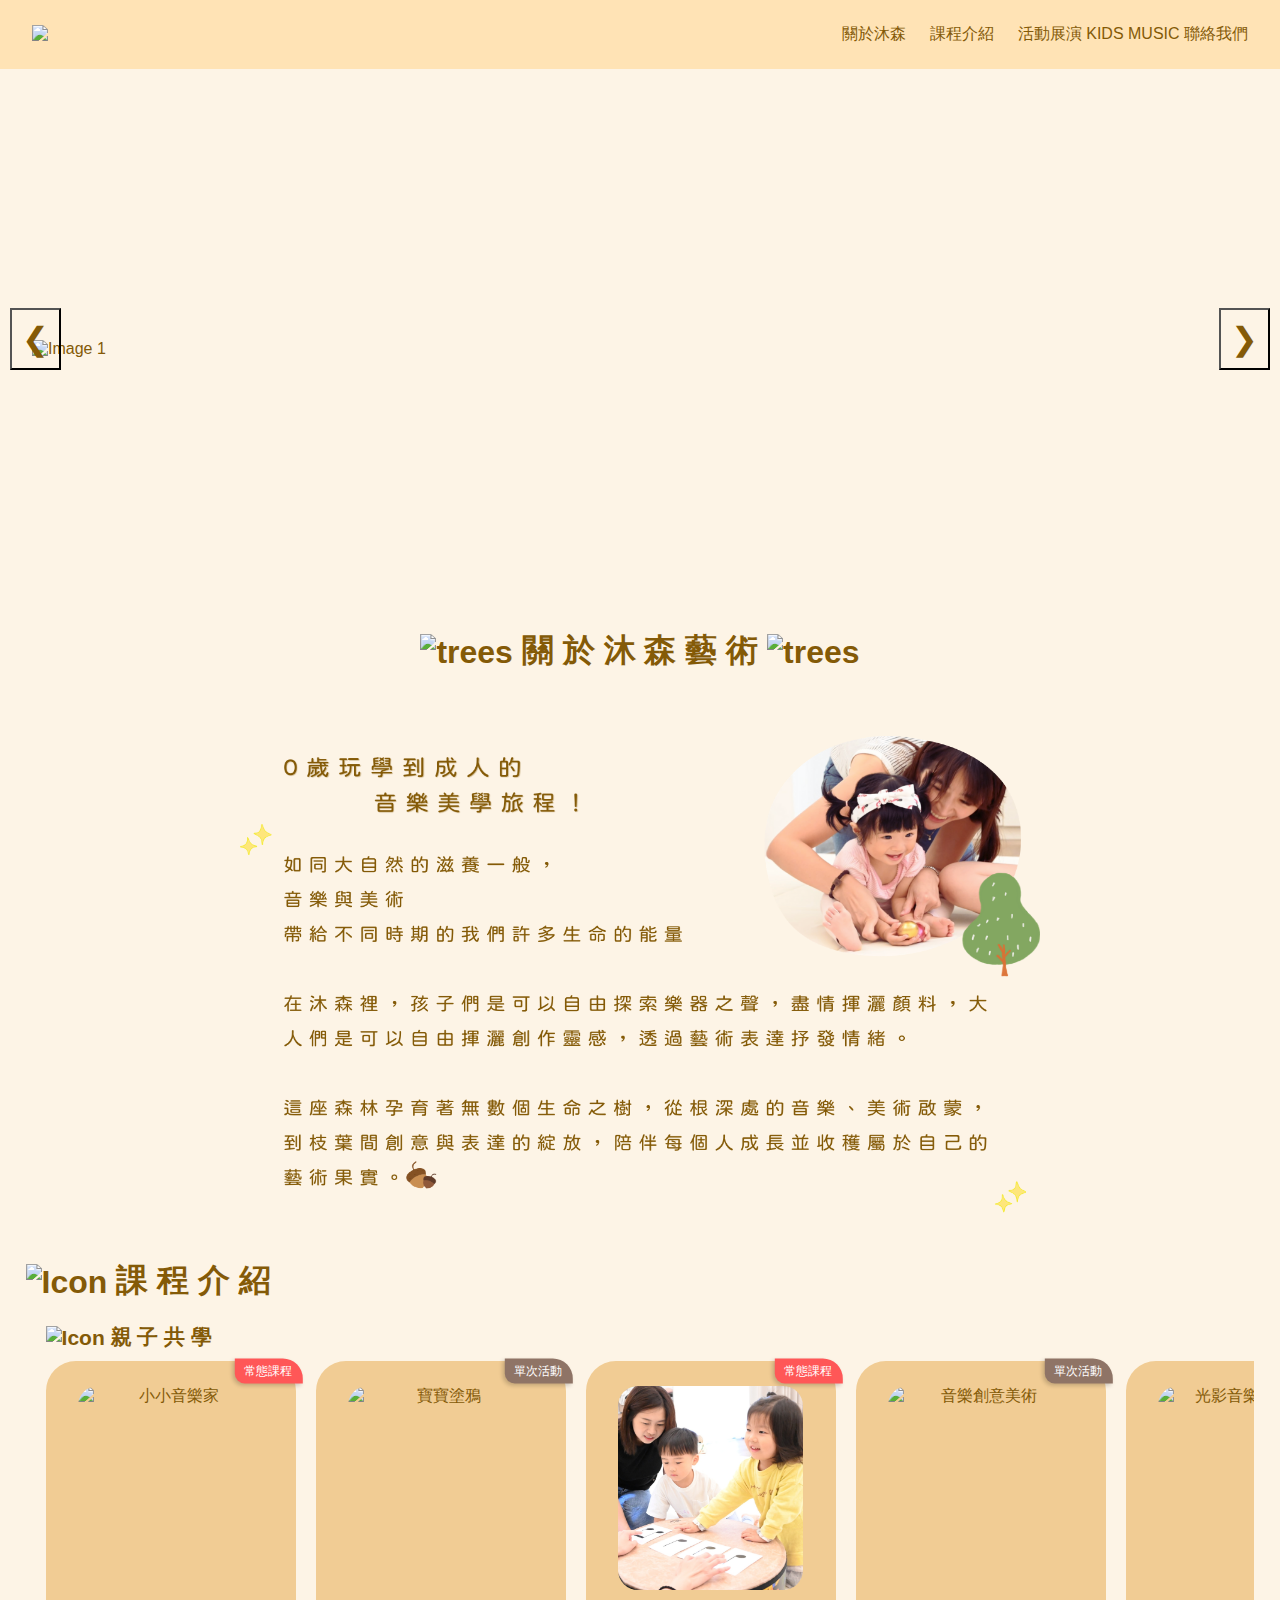
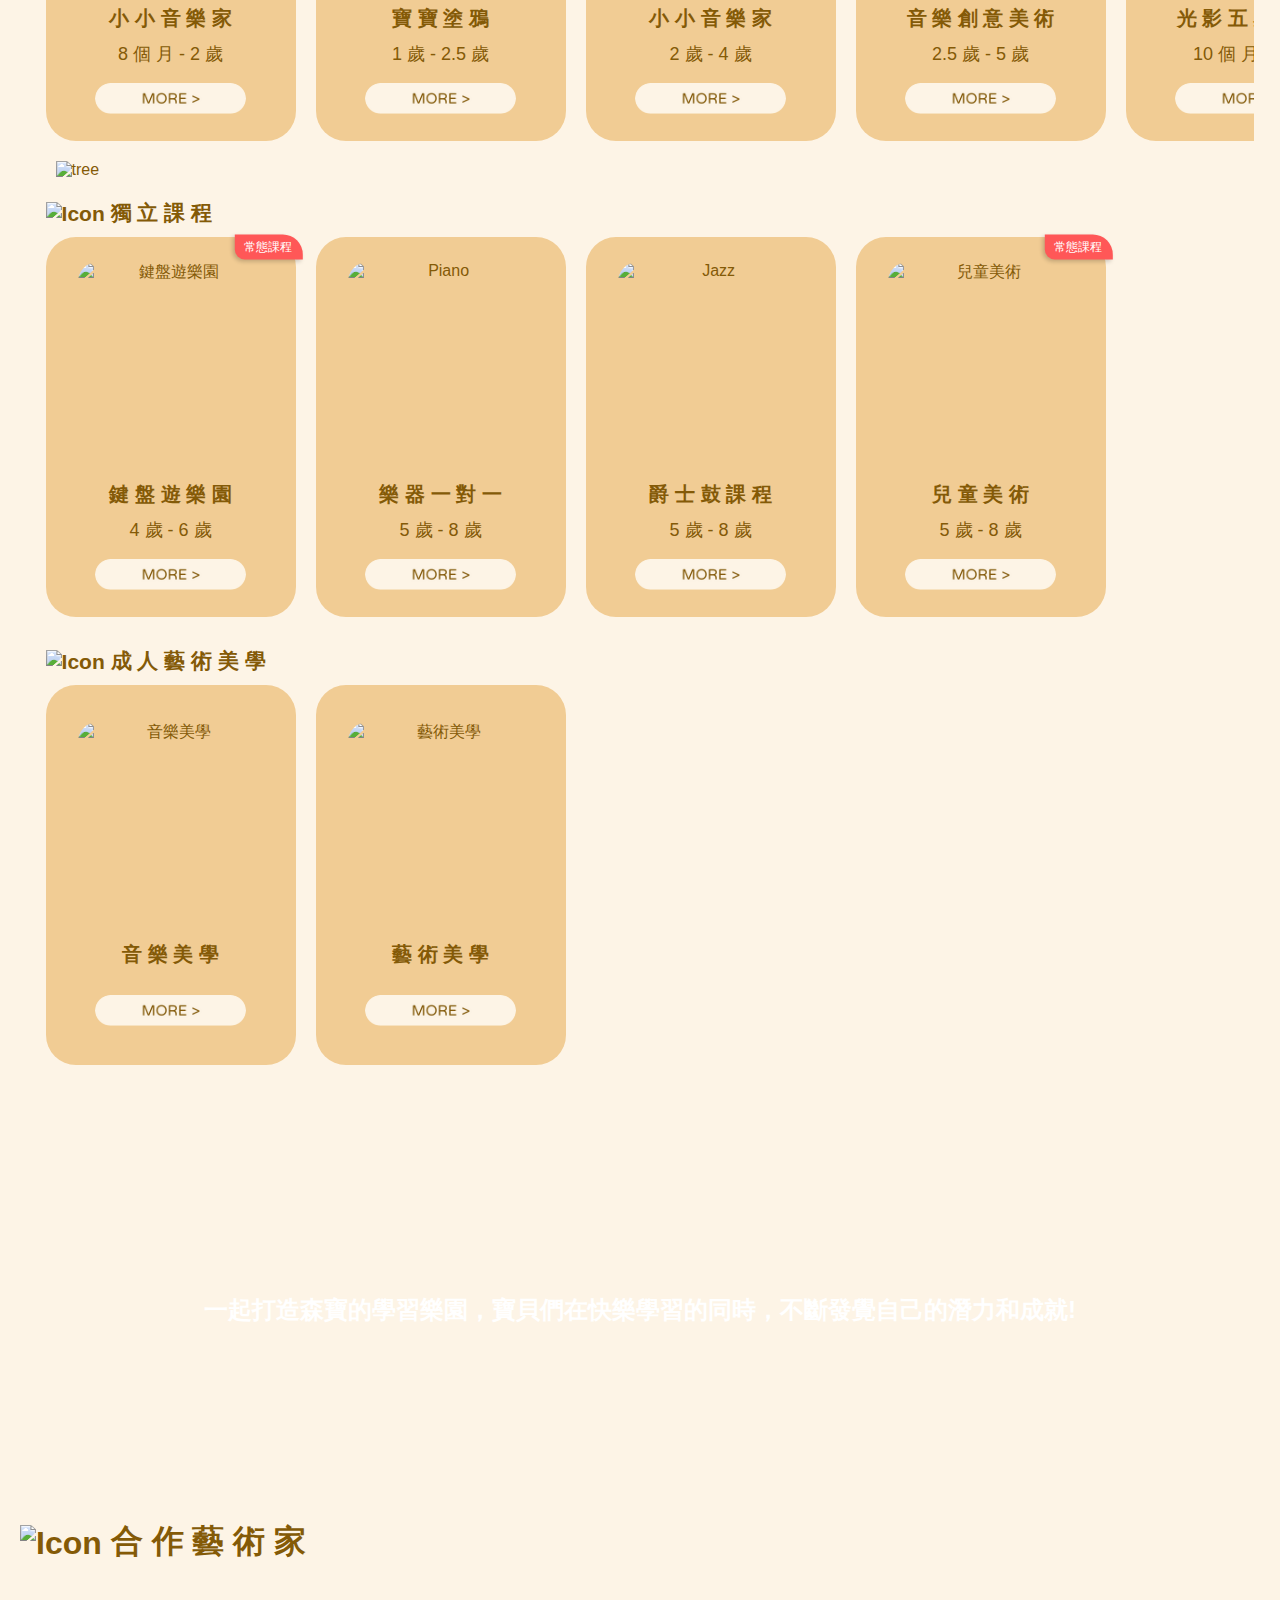
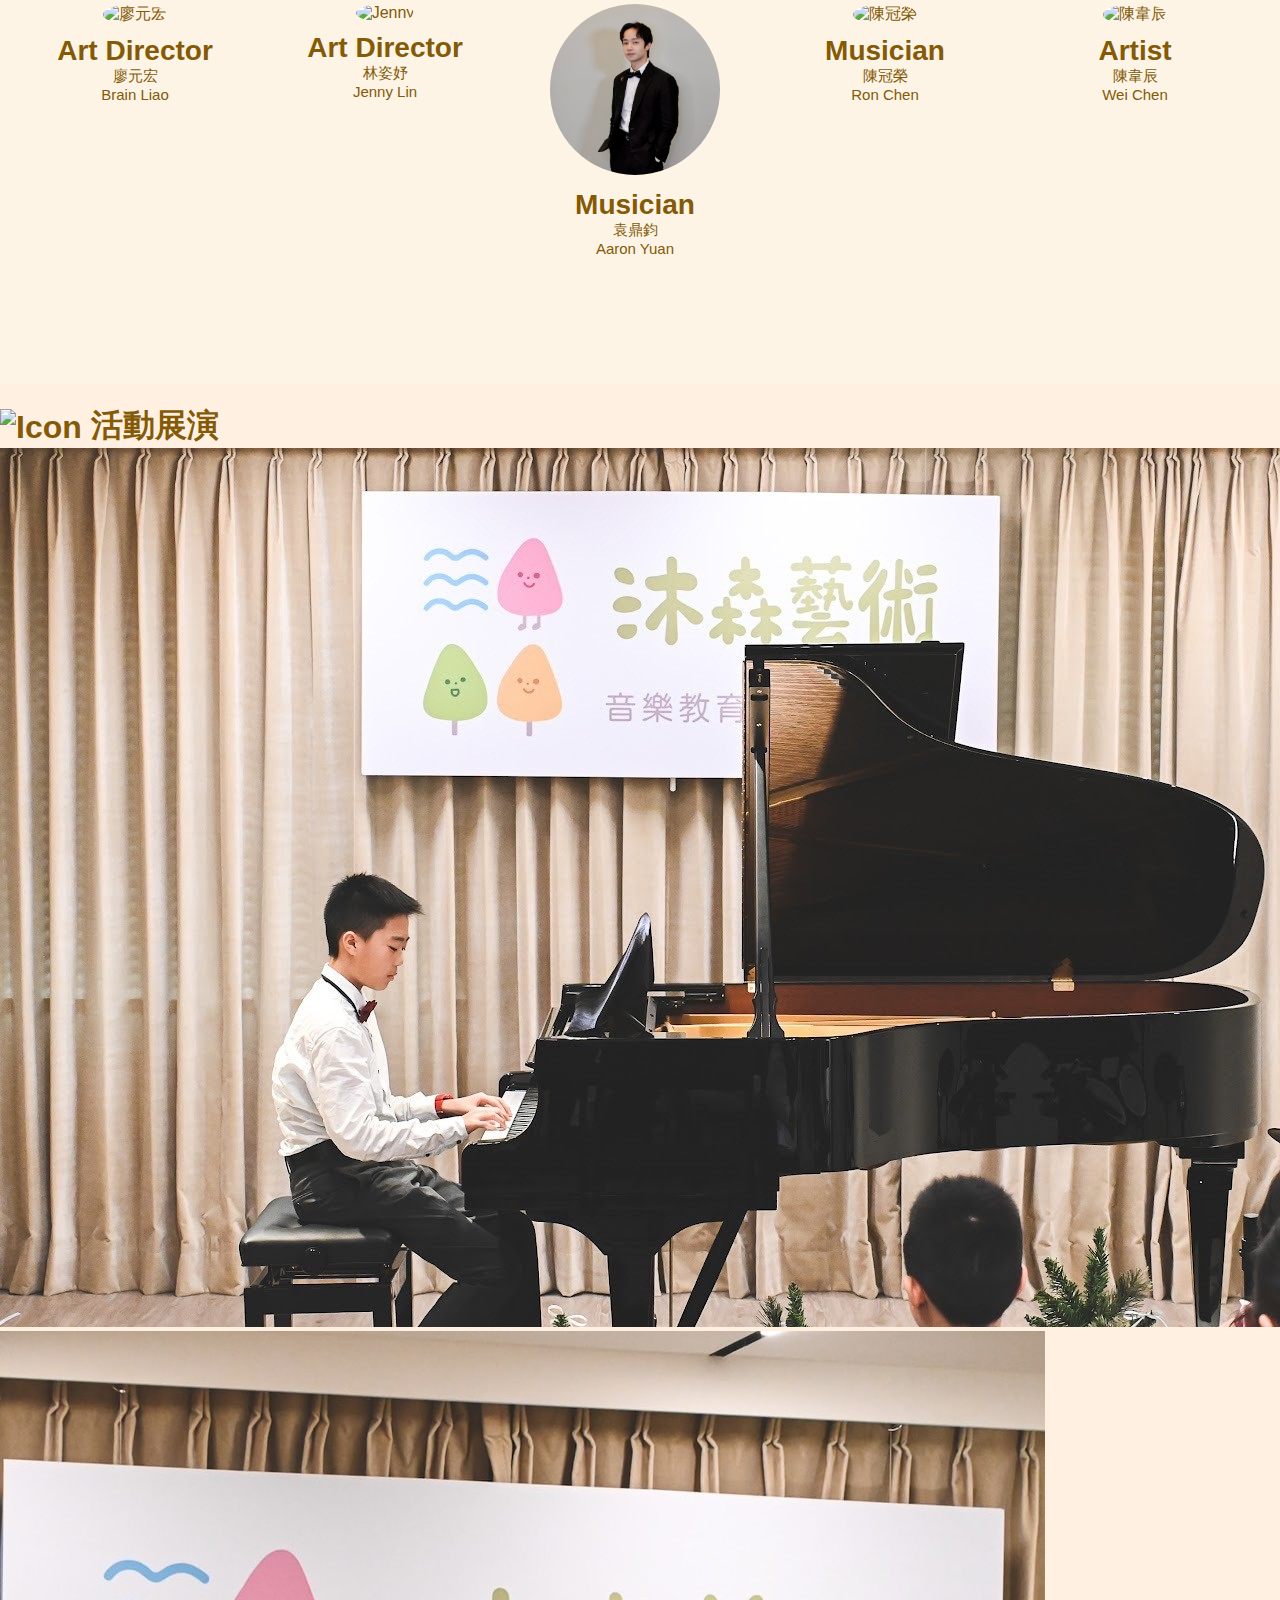
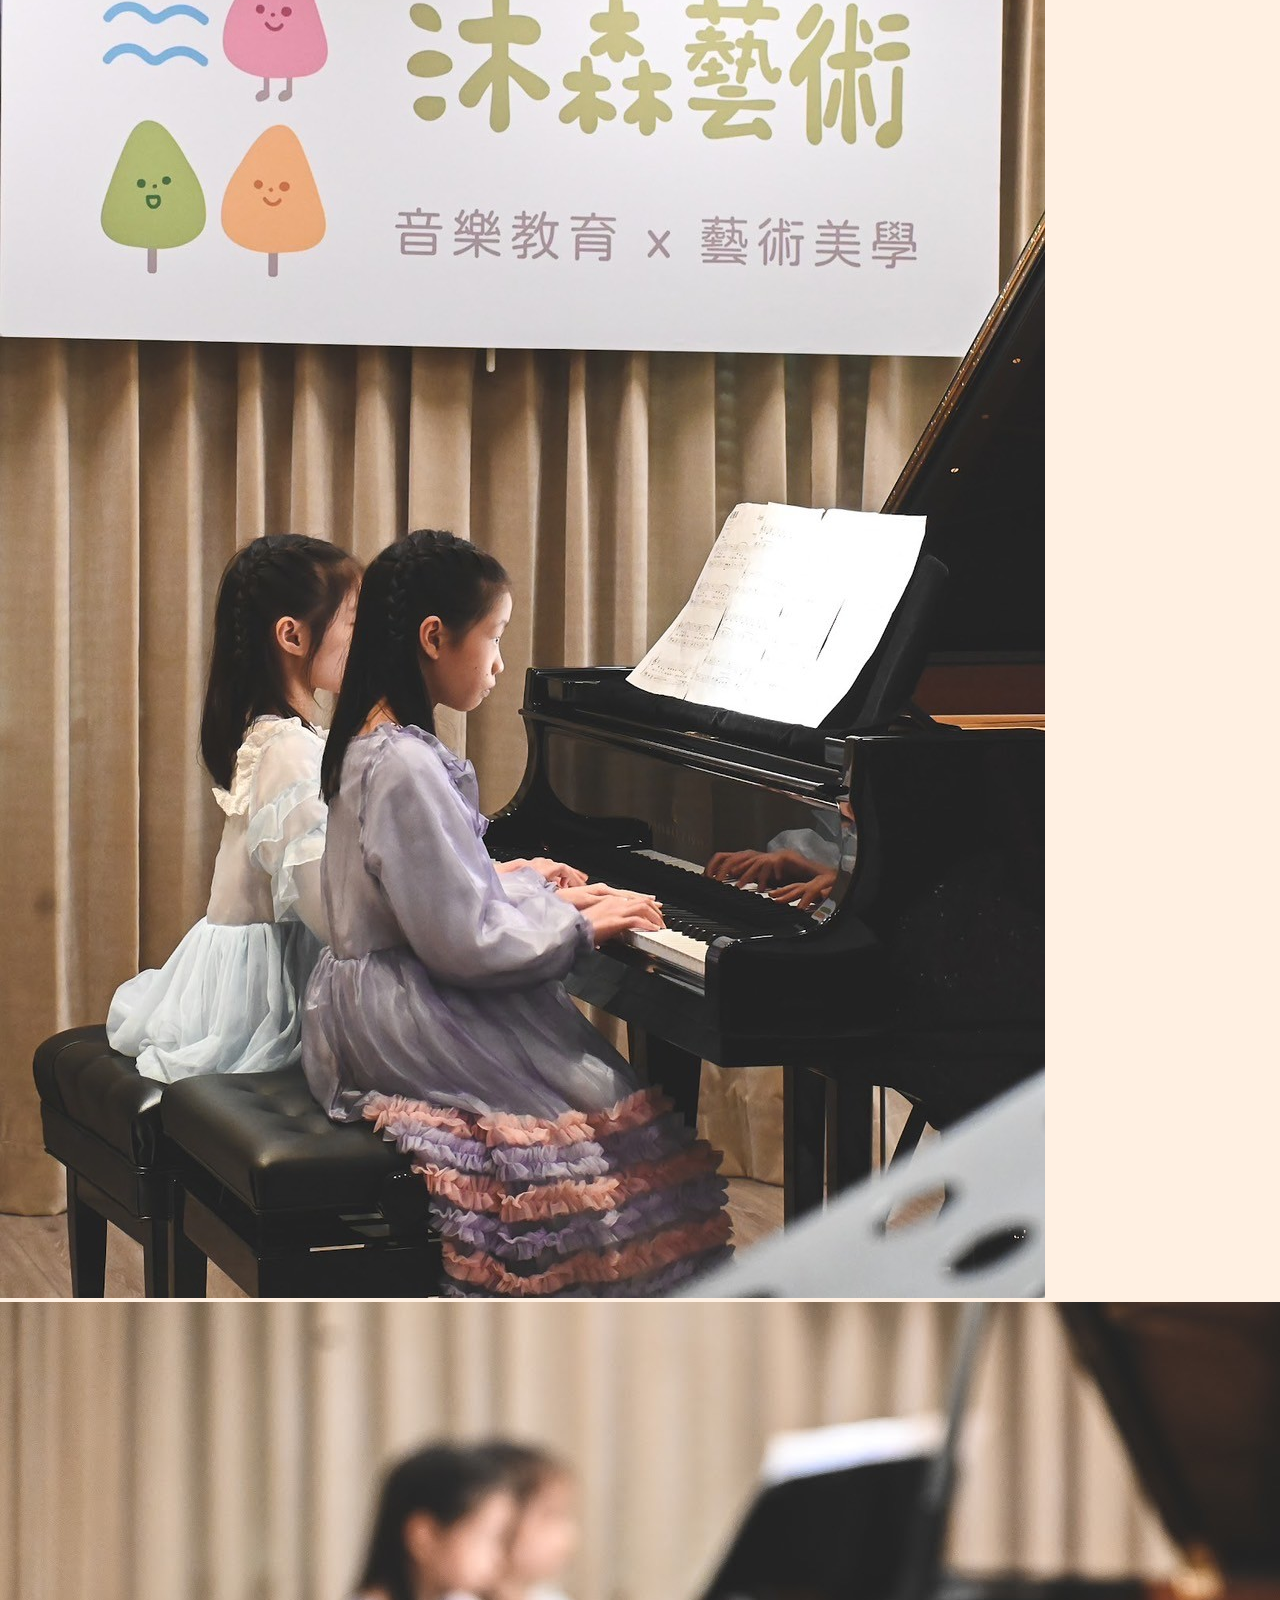
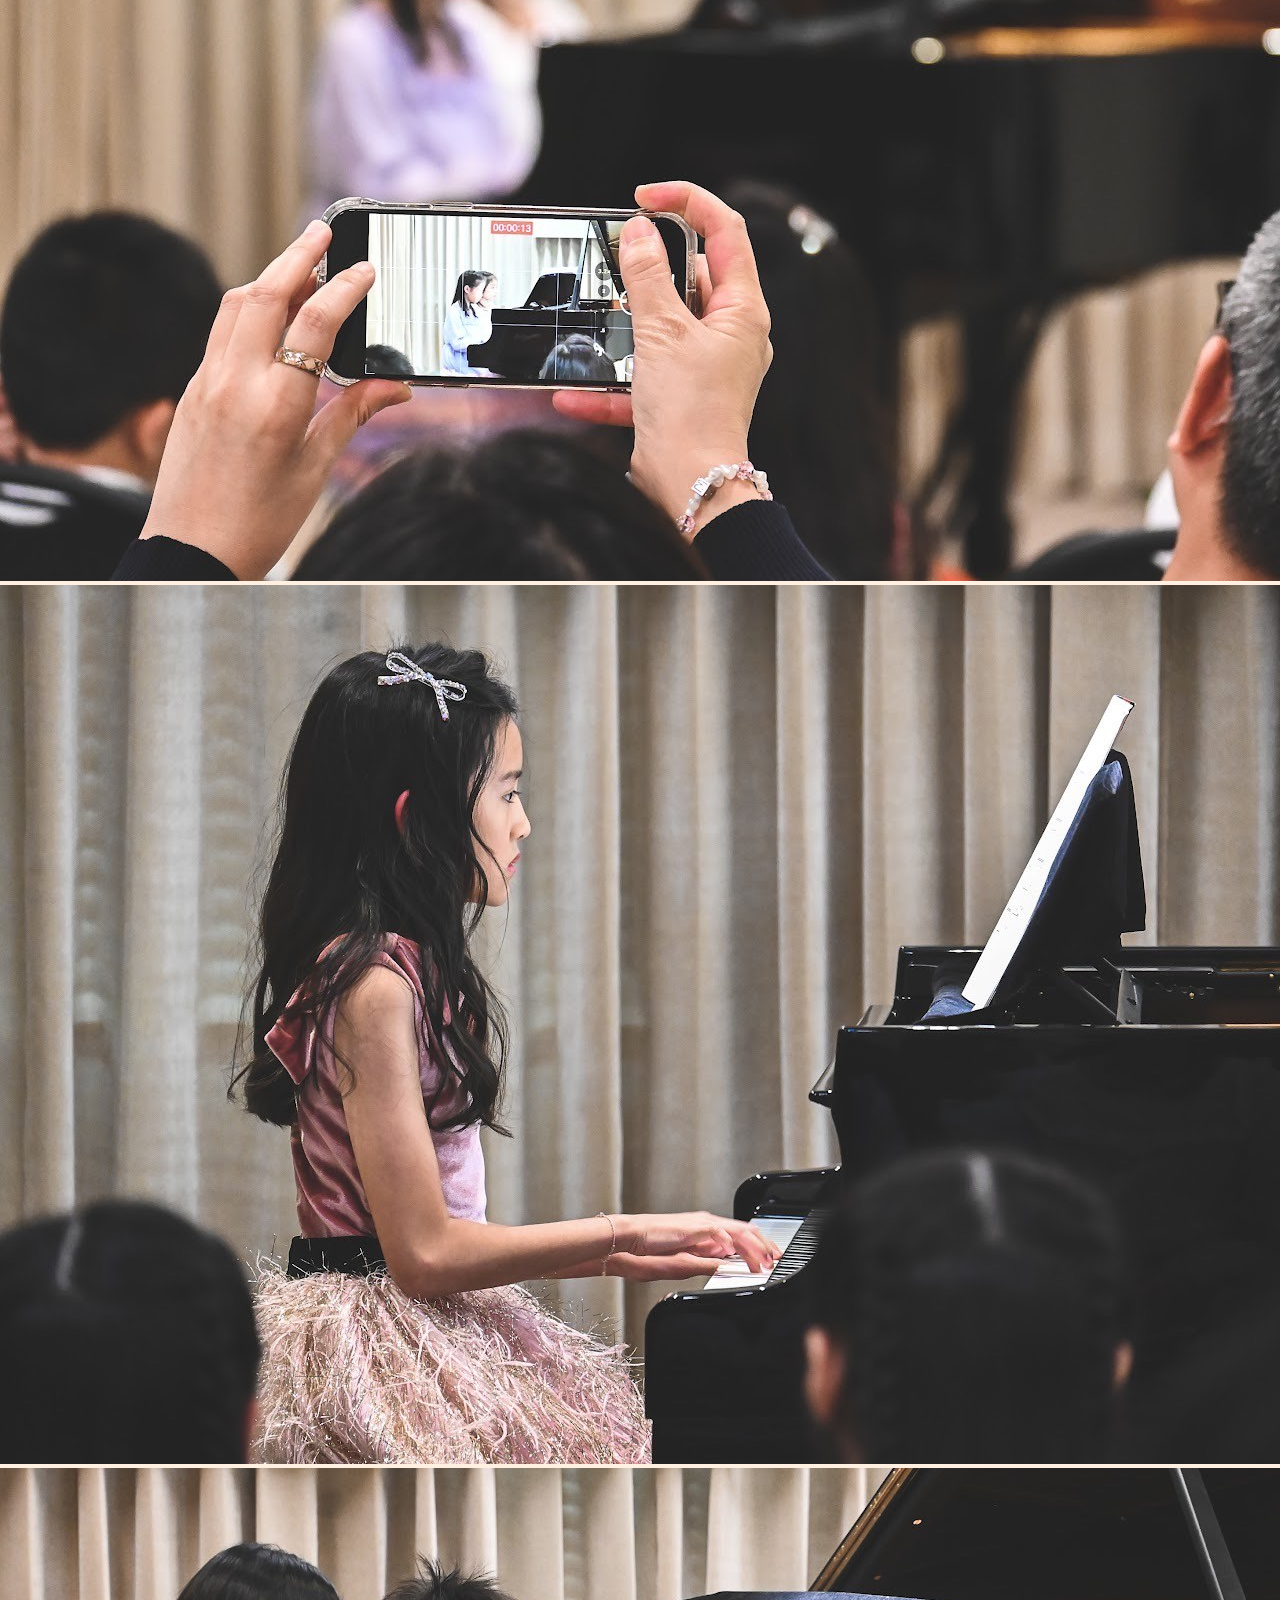
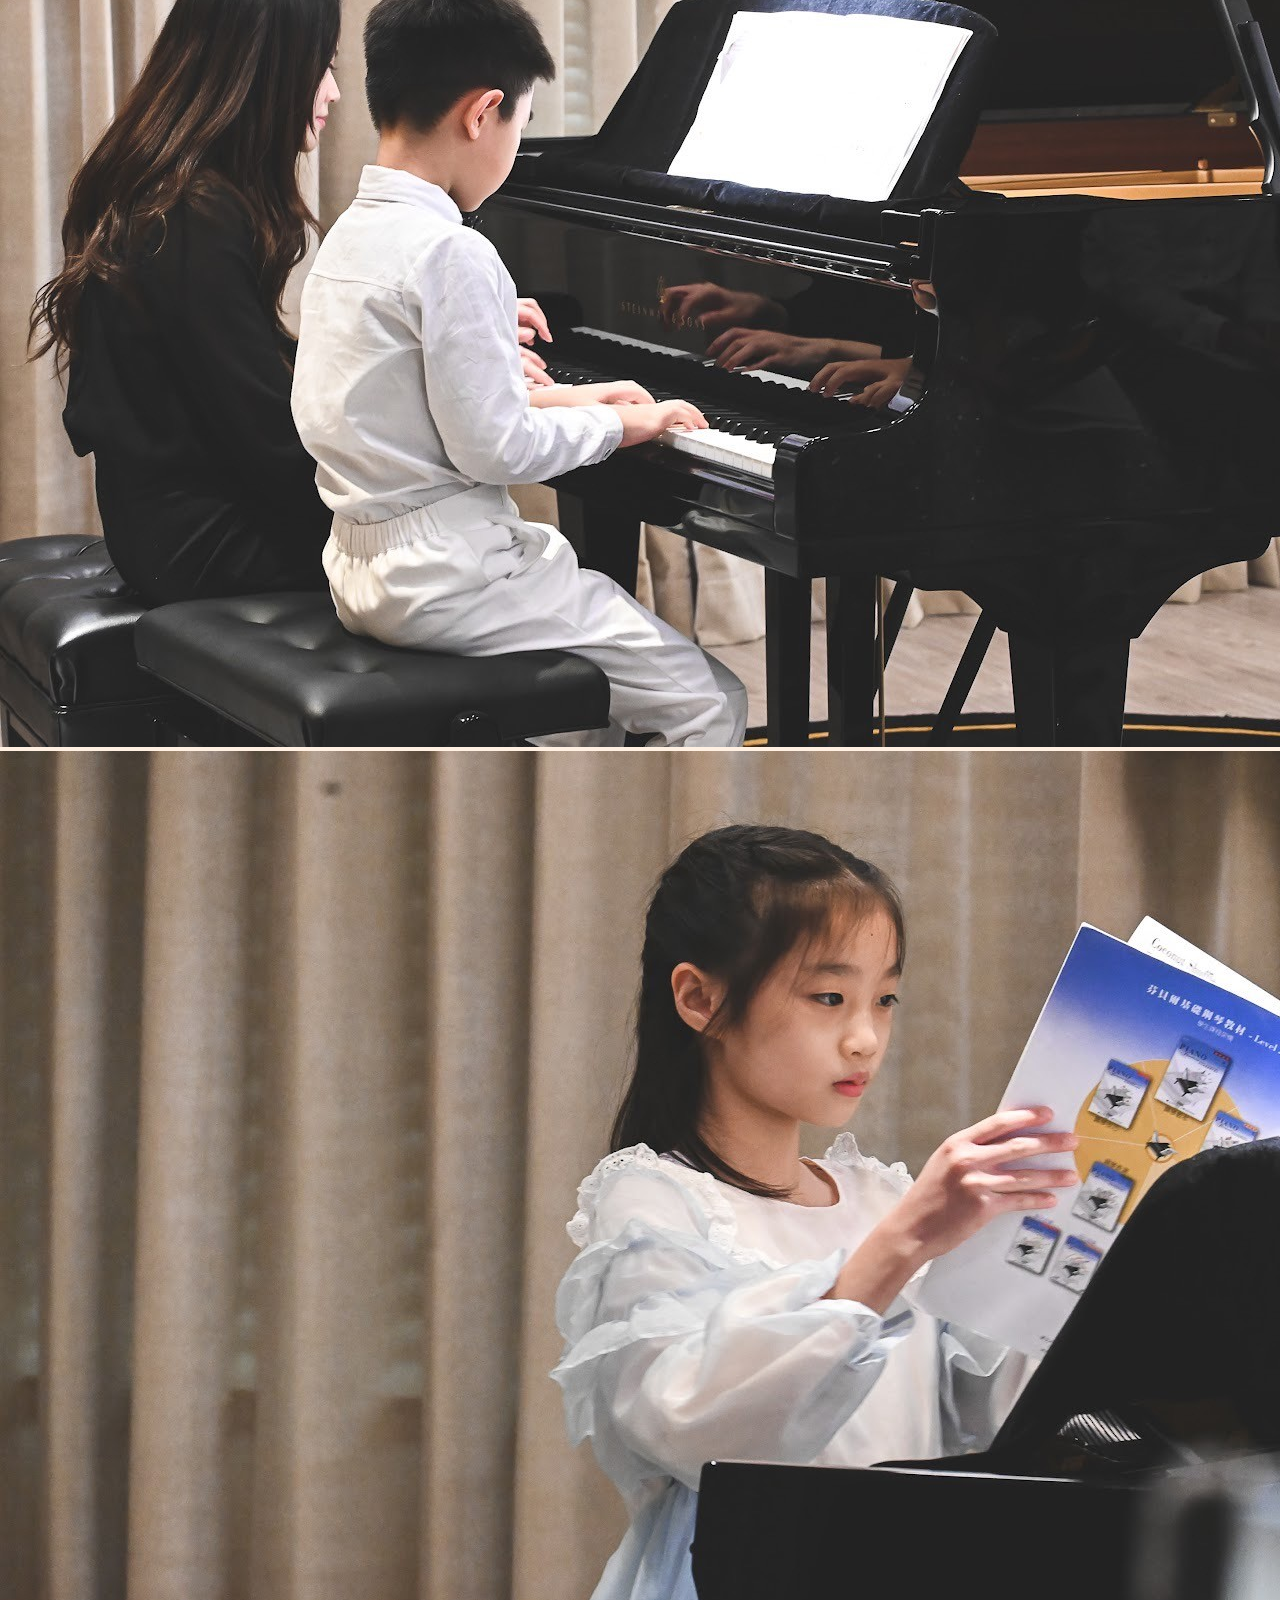
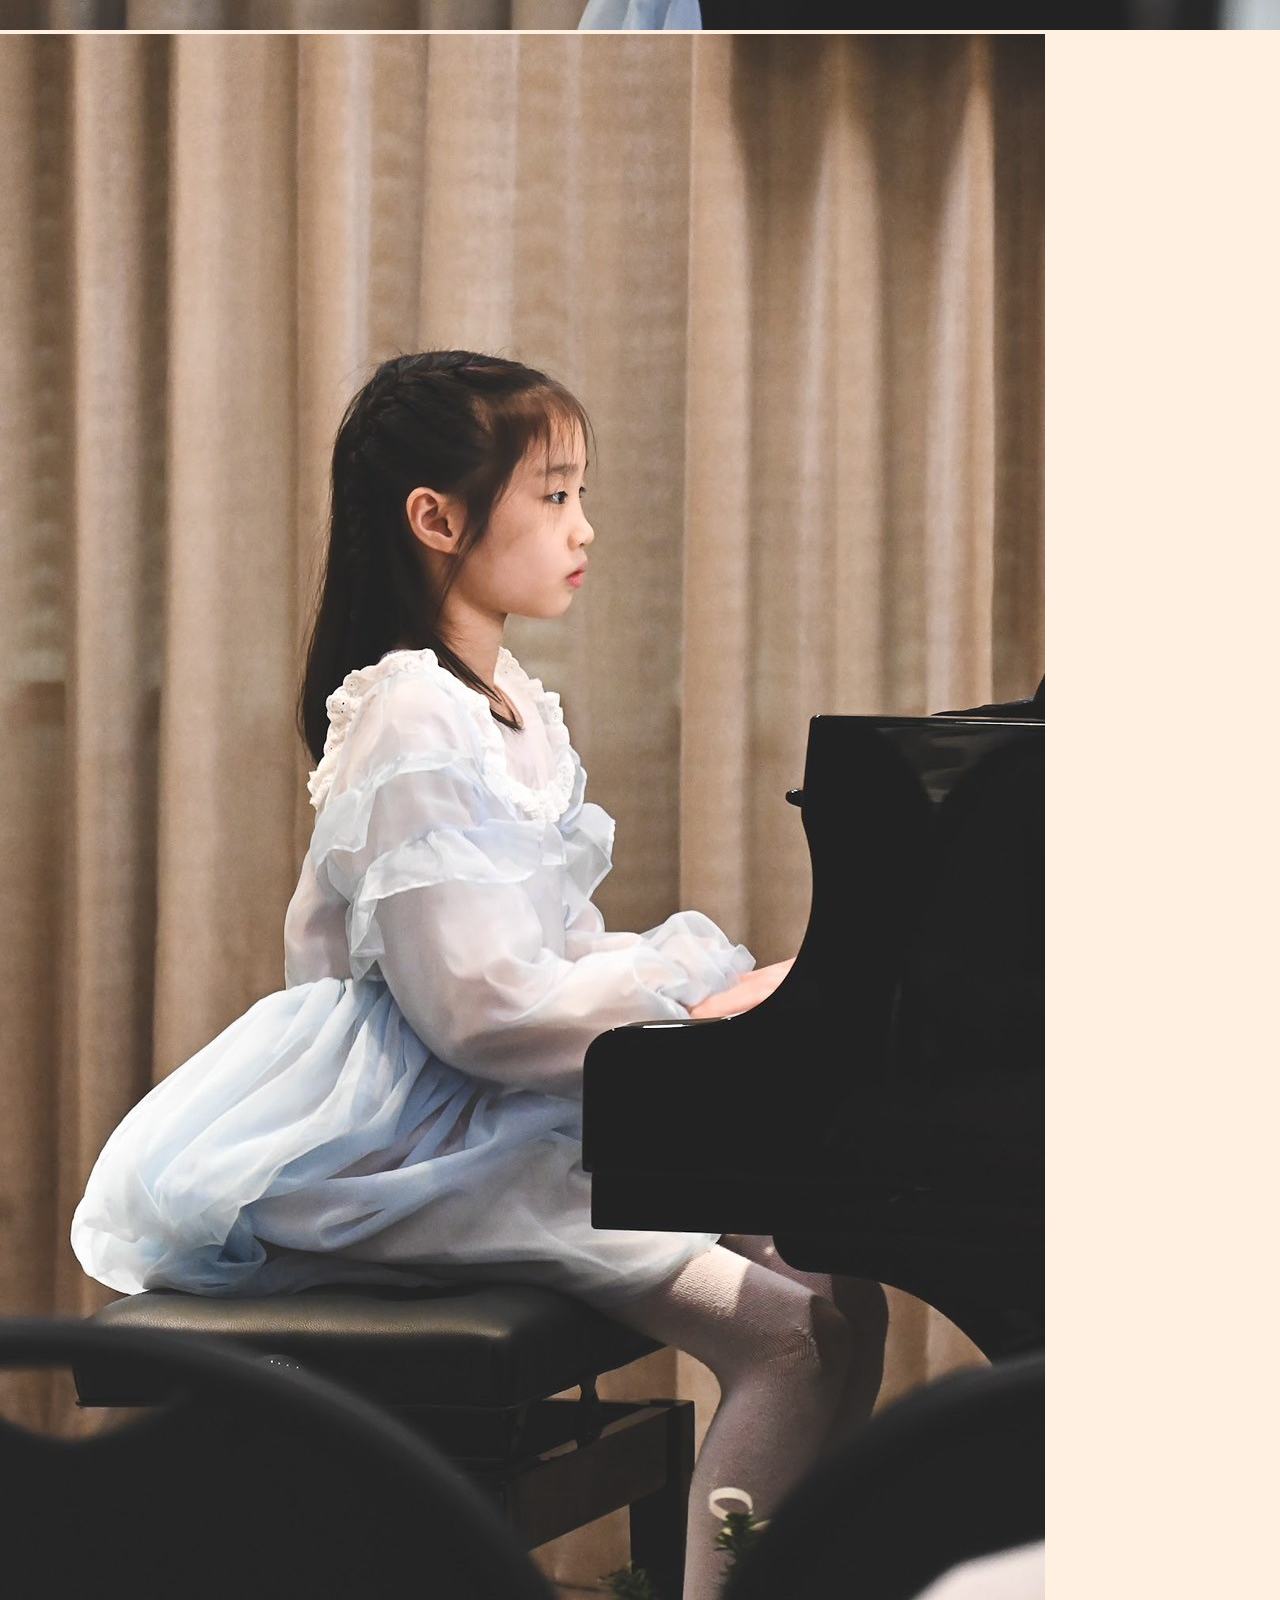
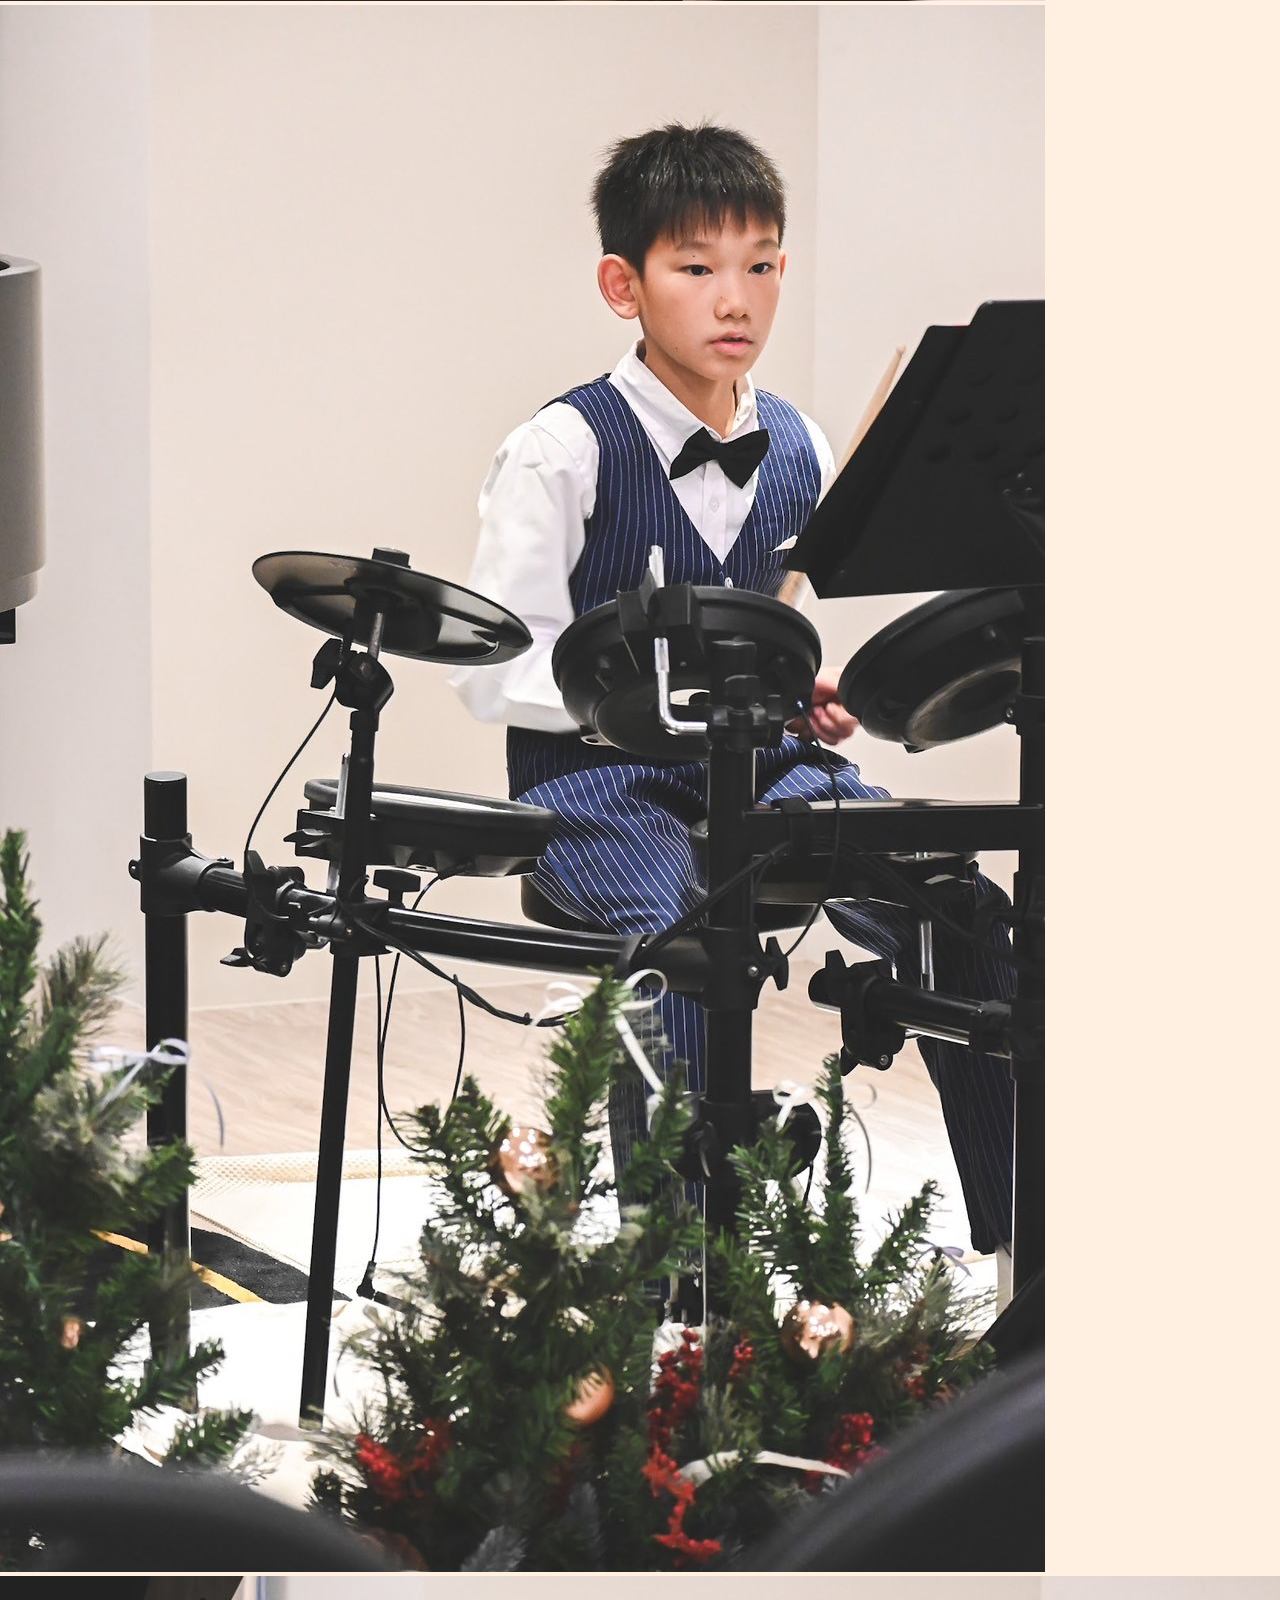
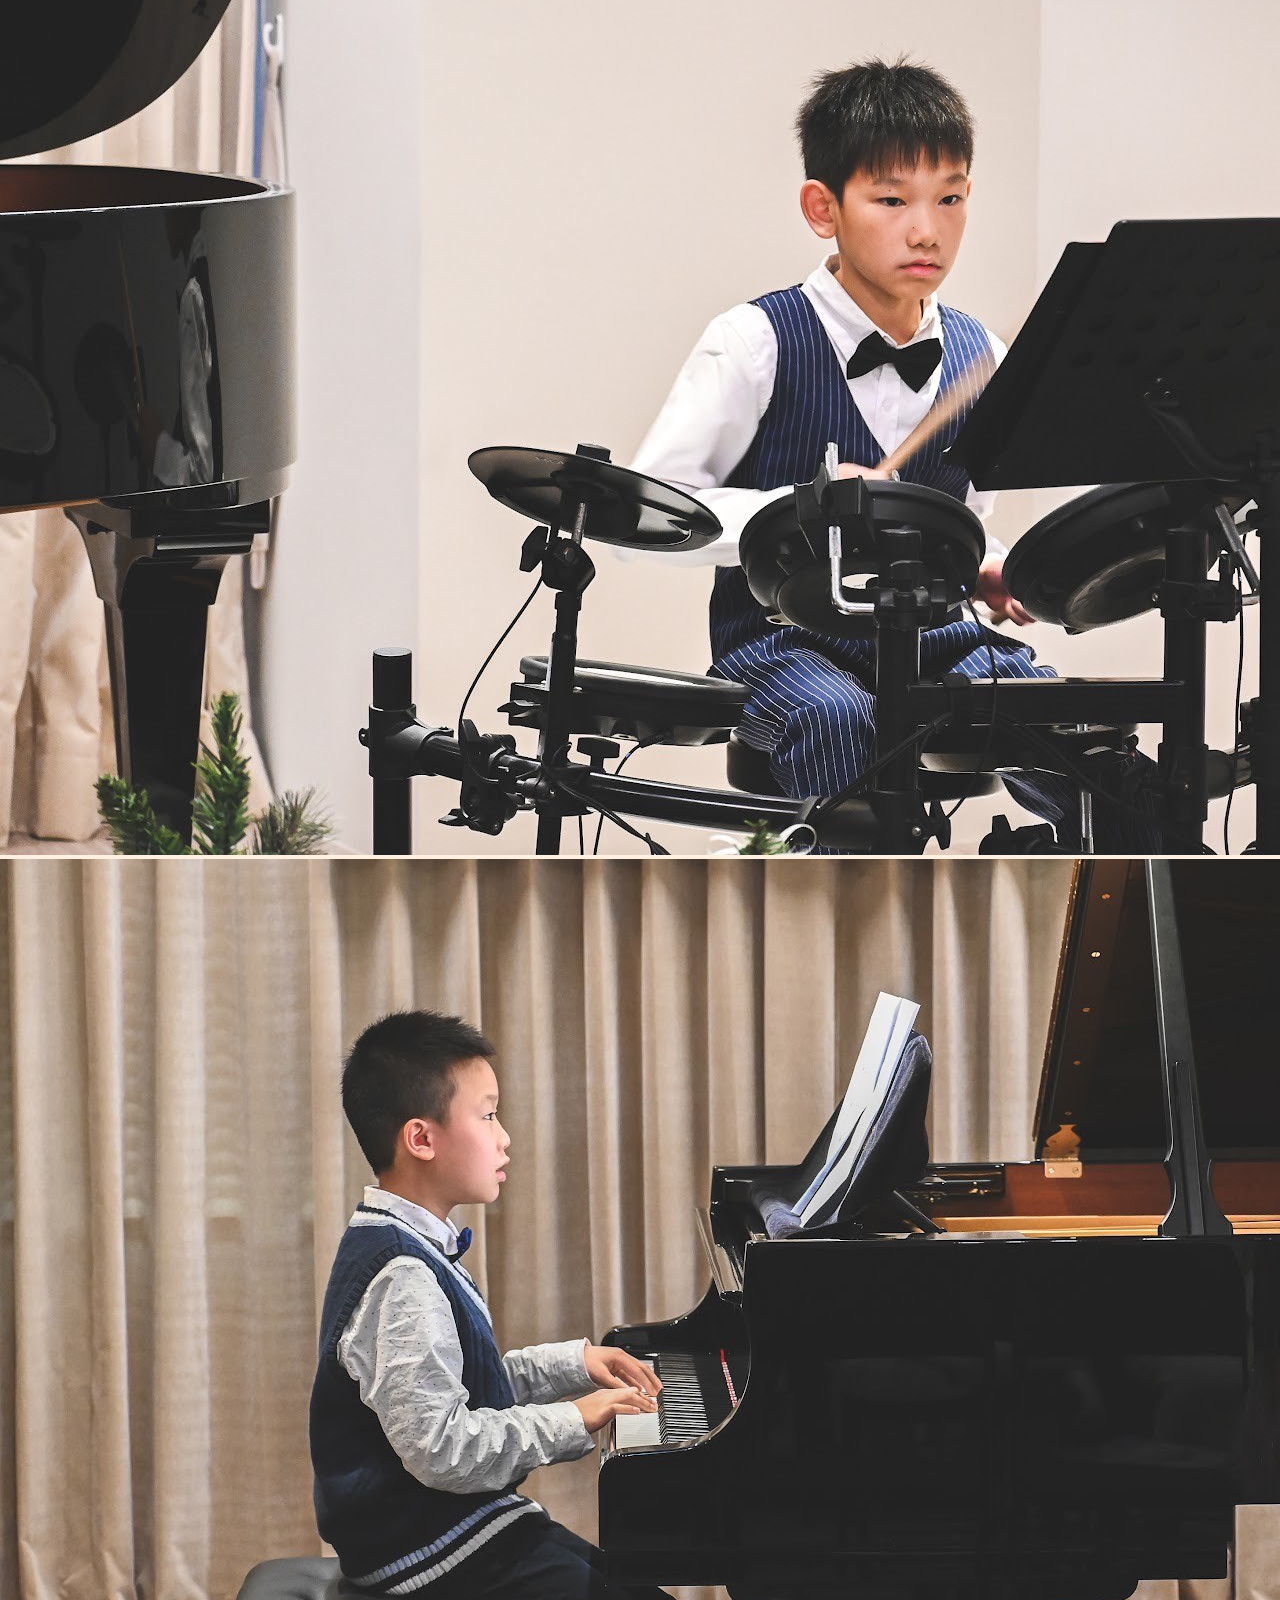
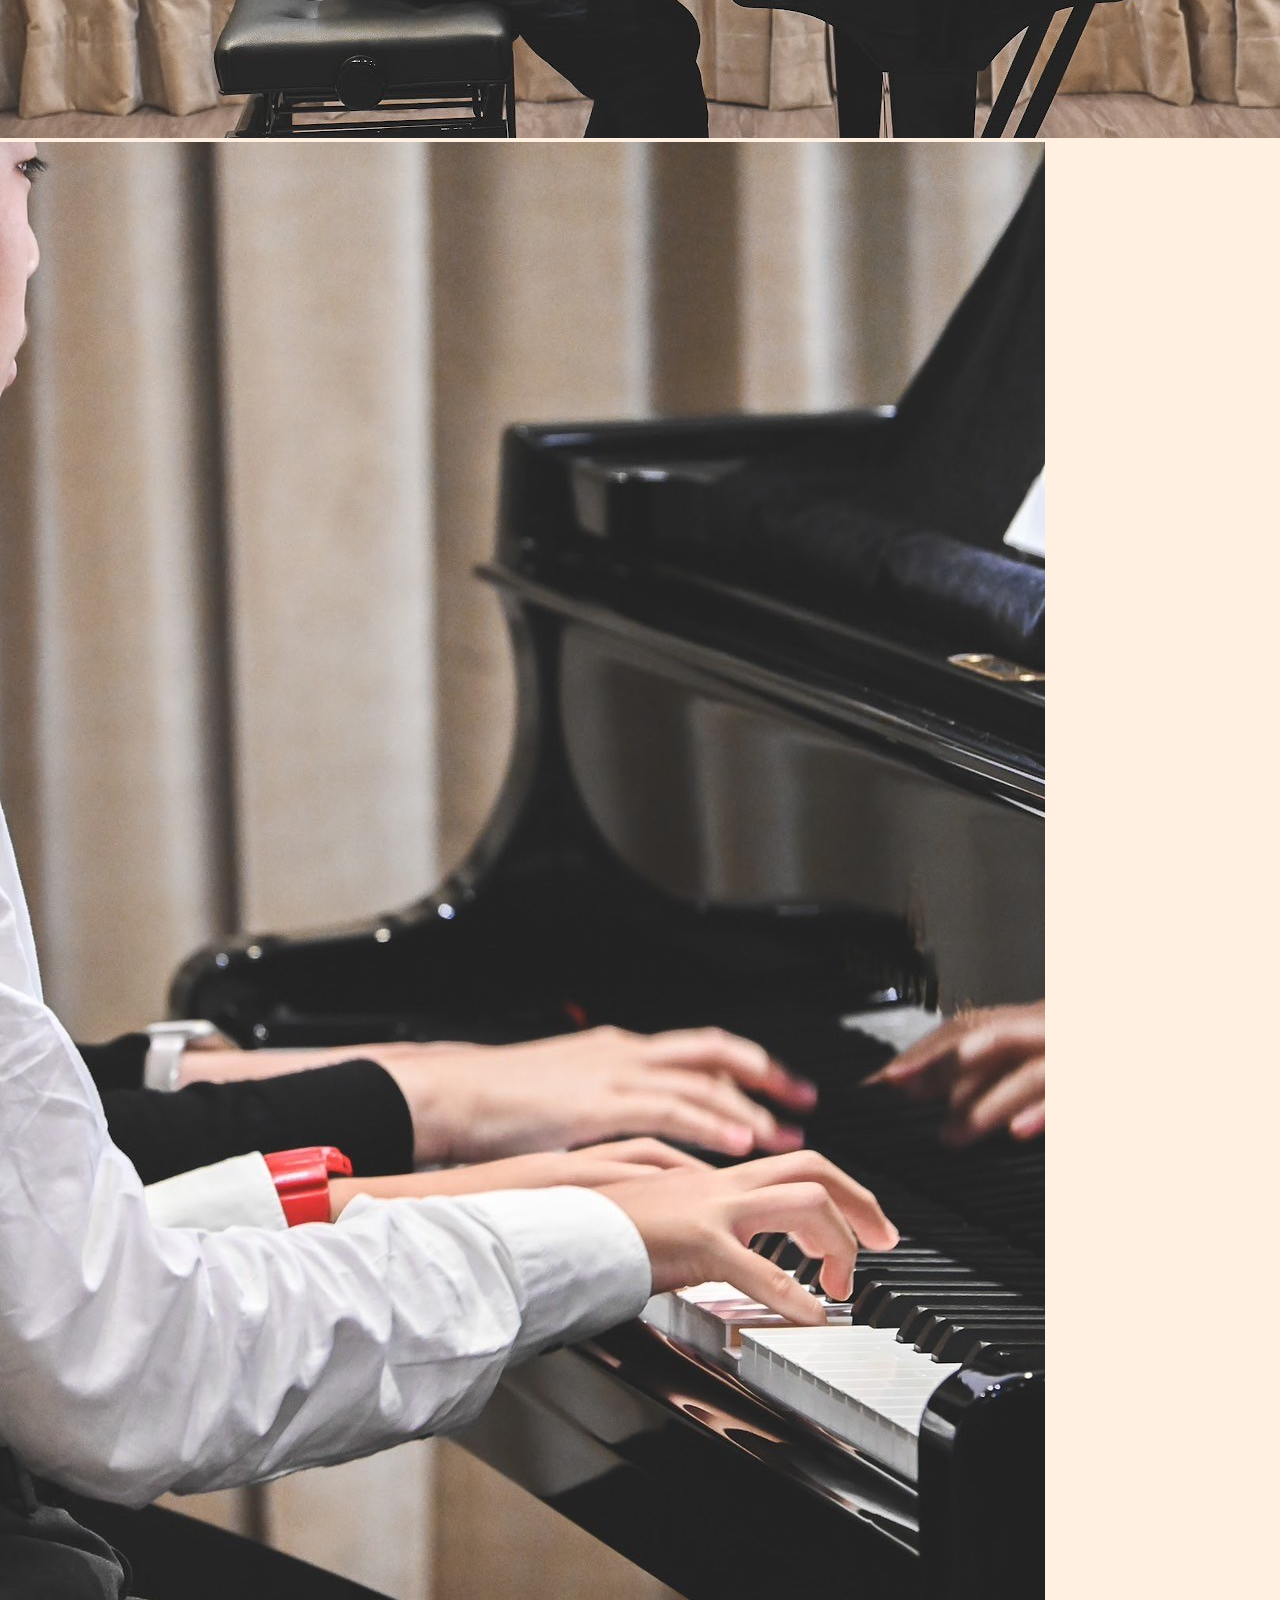
==== index.html @ ea24067c "自動提交更新" ====
<!DOCTYPE html>
<html lang="zh-Hant">
<head>
    <meta charset="UTF-8">
    <meta name="viewport" content="width=device-width, initial-scale=1.0, user-scalable=yes">
    <title>沐森藝術x音樂美學</title>
    <link rel="icon" href="/image/Normal/沐森藝術logo-04.png" type="image/png+xml">
    <link rel="stylesheet" href="/index.css"> <!-- 引入外部CSS-->
</head>

<body>
    <!-- 導航列-->
    <nav>
        <div class="navbar">
            <a href="#home" class="logo">
                <img src="/image/Normal/沐森藝術logo-04.png" alt-="logo">
            </a>
            <button class="hamburger" id="hamburger">
                <span></span>
                <span></span>
                <span></span>
            </button>
            <div class="nav" id="nav">
                <!-- 下拉選單 1: 關於沐森 -->
                <div class="dropdown">
                    <a href="#about">關於沐森</a>
                    <div class="dropdown-content">
                        <a href="#teacher">合作藝術家</a>
                        <a href="#space-info">空間介紹</a>
                        <a href="#space-rent">空間租借</a>
                    </div>
                </div>
                <!-- 下拉選單 2: 課程介紹 -->
                <div class="dropdown">
                    <a href="#services" class="dropdown-toggle">課程介紹</a>
                    <div class="dropdown-content">
                        <a href="#new">最新課表</a>
                        <a href="#group">親子共學</a>
                        <a href="#personal">獨立課程</a>
                        <a href="#adult">成人藝術美學</a>
                    </div>
                </div>
                <!-- 沒有下拉選單的選項 -->
                <div class="dropdown">
                    <a href="#campaign">活動展演</a>
                    <a href="#music">KIDS MUSIC</a>
                    <a href="#contact">聯絡我們</a>
                </div>
            </div>
        </div>
    </nav>

<!-- 各頁面區域-->
     <!--home主頁面區域-->
    <section id="home">
        <div class="image-slider">
            <div class="slide">
                <img src="/image/Home/1.png" alt="Image 1">
            </div>
            <div class="slide">
                <img src="/image/Home/2.png" alt="Image 2">
            </div>
            <div class="slide">
                <img src="/image/Home/3.png" alt="Image 3">
            </div>
            <div class="slide">
                <img src="/image/Home/4.png" alt="Image 4">
            </div>
            <div class="slide">
                <img src="/image/Home/5.png" alt="Image 5">
            </div>
            <div class="slide">
                <img src="/image/Home/6.png" alt="Image 6">
            </div>
            <div class="slide">
                <img src="/image/Home/7.png" alt="Image 7">
            </div>
        </div>
        <!-- 左右箭頭 -->
        <button class="prev" id="prevBtn">&#10094;</button>
        <button class="next" id="nextBtn">&#10095;</button>
     </section>
</section>

<section id="about">
    <h1>
        <img src="/image/about/trees.png" alt="trees" style="width: auto; height: 24px; vertical-align: middle;">
        關 於 沐 森 藝 術
        <img src="/image/about/trees.png" alt="trees" style="width: auto; height: 24px; vertical-align: middle;">
    </h1>
    <div class="about-container">
        <img src="/image/about/about us.png" alt="關於我們">
</section>

<section id="services">
    <h1>
        <img src="/image/Normal/沐森藝術logo-04.png" alt="Icon" style="width: 24px; height: 24px; vertical-align: middle;">
            課 程 介 紹
    </h1>

    <div class="category" id="group">
        <h2>
            <img src="/image//Normal/Yellow.svg" alt="Icon" style="width: 24px; height: 24px; vertical-align: middle;">
            親 子 共 學
        </h2>
        <div class="course-grid">
            <div class="course">
                <div class="tag-limited-1">常態課程</div>
                <img src="/image/Courses/小小音樂家.jpg" alt="小小音樂家">
                <h3>小 小 音 樂 家</h3>
                <p>8 個 月 - 2 歲</p>
                <div class="morebottom">
                    <a href="詳細課程介紹.html#littlemucision">
                        <img src="/image/Bottom/More.png" alt="More">
                    </a>
                </div>
            </div>
            <div class="course">
                <div class="tag-limited">單次活動</div>
                <img src="/image/Courses/寶寶塗鴉.png" alt="寶寶塗鴉">
                <h3>寶 寶 塗 鴉</h3>
                <p>1 歲 - 2.5 歲</p>
                <div class="morebottom">
                    <a href="/詳細課程介紹.html#babyart">
                        <img src="/image/Bottom/More.png" alt="More">
                    </a>
                </div>
            </div>
            <div class="course">
                <div class="tag-limited-1">常態課程</div>
                <img src="/image/Courses/小小音樂家幼苗班.jpg" alt="小小音樂家">
                <h3>小 小 音 樂 家</h3>
                <p>2 歲 - 4 歲</p>
                <div class="morebottom">
                    <a href="詳細課程介紹.html#littlemucision">
                        <img src="/image/Bottom/More.png" alt="More">
                    </a>
                </div>
            </div>
            <div class="course">
                <div class="tag-limited">單次活動</div>
                <img src="/image/Courses/音樂創意美術.png" alt="音樂創意美術">
                <h3>音 樂 創 意 美 術</h3>
                <p>2.5 歲 - 5 歲</p>
                <div class="morebottom">
                    <a href="詳細課程介紹.html#creativity">
                        <img src="/image/Bottom/More.png" alt="More">
                    </a>
                </div>
            </div>
            <div class="course">
                <div class="tag-limited">單次活動</div>
                <img src="/image/Courses/光影音樂舞感派對.png" alt="光影音樂舞感派對">
                <h3>光 影 五 感 派 對</h3>
                <p>10 個 月 - 5 歲</p>
                <div class="morebottom">
                    <a href="詳細課程介紹.html#lightart">
                        <img src="/image/Bottom/More.png" alt="More">
                    </a>
                </div>
            </div>
        </div>
    </div>
    <div class="tree">            
        <img src="/image/Normal/tree.png" alt="tree">
    </div>
    <div class="category" id="personal">
        <h2>
            <img src="/image//Normal/Pinky.svg" alt="Icon" style="width: 24px; height: 24px; vertical-align: middle;">
            獨 立 課 程
        </h2>
        <div class="course-grid">
            <div class="course">
                <div class="tag-limited-1">常態課程</div>
                <img src="/image/Courses/鍵盤遊樂園.png" alt="鍵盤遊樂園">
                <h3>鍵 盤 遊 樂 園</h3>
                <p>4 歲 - 6 歲</p>
                <div class="morebottom">
                    <a href="詳細課程介紹.html#keyboard">
                        <img src="/image/Bottom/More.png" alt="More">
                    </a>
                </div>
            </div>
            <div class="course">
                <img src="/image/Courses/Piano.jpg" alt="Piano">
                <h3>樂 器 一 對 一</h3>
                <p>5 歲 - 8 歲</p>
                    <div class="morebottom">
                        <a href="詳細課程介紹.html#oneonone">
                            <img src="/image/Bottom/More.png" alt="More">
                        </a>
                    </div>
                </div>
                <div class="course">
                    <img src="/image/Courses/Jazz.jpg" alt="Jazz">
                    <h3>爵 士 鼓 課 程</h3>
                    <p>5 歲 - 8 歲</p>
                    <div class="morebottom">
                        <a href="詳細課程介紹.html#oneonone">
                            <img src="/image/Bottom/More.png" alt="More">
                        </a>
                    </div>
                </div>
                <div class="course">
                    <div class="tag-limited-1">常態課程</div>
                    <img src="/image/Courses/兒童美術.png" alt="兒童美術">
                    <h3>兒 童 美 術</h3>
                    <p>5 歲 - 8 歲</p>
                    <div class="morebottom">
                        <a href="詳細課程介紹.html#kidsart">
                            <img src="/image/Bottom/More.png" alt="More">
                        </a>
                    </div>
                </div>
            </div>
        </div>
    </div>
    <div class="category" id="adult">
        <h2>
            <img src="/image//Normal/Pinky.svg" alt="Icon" style="width: 24px; height: 24px; vertical-align: middle;">
            成 人 藝 術 美 學
        </h2>
        <div class="course-grid">
            <div class="course">
                <img src="/image/Courses/音樂美學.png" alt="音樂美學">
                <h3>音 樂 美 學</h3>
                <p></p>
                <div class="morebottom">
                    <a href="/詳細課程介紹.html#musiceadult">
                        <img src="/image/Bottom/More.png" alt="More">
                    </a>
                </div>
            </div>
            <div class="course">
                <img src="/image/Courses/藝術美學.png" alt="藝術美學">
                <h3>藝 術 美 學</h3>
                <p></p>
                    <div class="morebottom">
                        <a href="/詳細課程介紹.html#artadult">
                            <img src="/image/Bottom/More.png" alt="More">
                        </a>
                    </div>
                </div>
            </div>
        </div>
</section>

<!-- 過度Slogan -->
     <section id="slogan2">
        <div class="slogan-text">
            一起打造森寶的學習樂園，寶貝們在快樂學習的同時，不斷發覺自己的潛力和成就!
        </div>
     </section>

<!-- 師資介紹 -->
    <section id="teacher">
        <h1>
            <img src="/image/Normal/沐森藝術logo-04.png" alt="Icon" style="width: 24px; height: 24px; vertical-align: middle;">
            合 作 藝 術 家
        </h1>
        <div class="teacher-container">
            <div class="teacher-card">
                <img src="/image/Teachers/廖元宏.png" alt="廖元宏" class="teacher-avatar" onclick="openPopup('popup1')">
                <h2>Art Director</h2>
                <p>廖元宏</p>
                <p>Brain Liao</p>
                <div id="popup1" class="popup">
                    <div class="popup-content">
                        <span class="close" onclick="closePopup('popup1')">&times;</span>
                        <h2>廖元宏</h2>
                        <h3>Brian Liao</h3>
                        <p>●2023年獲得第二屆西班牙利里亞國際指揮大賽首獎</p>
                        <p>●2022年五月獲得第二屆</p>
                        <p>英國倫敦Only Stage國際指揮大賽銀獎</p>
                        <p>●2019年7月獲第二屆羅馬尼亞布加勒斯特指揮大賽季軍</p>
                        <p>留歐期間曾經指揮合作過的樂團橫跨世界三大洲：
                            法國國立法蘭⻄島交響團、丹麥南日德蘭交響樂團、德國康斯坦茲⻄南德愛樂、⻄班牙大加那利群島交響樂團、奧地利國家當代室內樂團、奧地利薩爾斯堡莫札特交響樂團、羅馬尼雅奧拉迪雅省立愛樂、羅馬尼雅克拉約瓦愛樂、瑞士琉森音樂節慶管弦樂團、德國巴特賴興哈爾愛樂、阿根廷布宜諾斯艾利斯Bahia Blanca省立交響樂團、匈牙利Szolnok管弦樂團、德國奧格斯堡愛樂、比利時列日皇家歌劇院管弦樂團、羅馬尼雅米歇爾海頓室內樂團、倫敦愛樂交響樂團、韓國首爾愛樂、克羅埃西亞廣播交響樂團、台北市立交響樂團、國立台灣交響樂團。
                            </p>
                    </div>
                </div>
            </div>
            <div class="teacher-card">
                <img src="/image/Teachers/Jenny.png" alt="Jenny" class="teacher-avatar" onclick="openPopup('popup2')">
                <h2>Art Director</h2>
                <p>林姿妤</p>
                <p>Jenny Lin</p>

                <div id="popup2" class="popup">
                    <div class="popup-content">
                        <span class="close" onclick="closePopup('popup2')">&times;</span>
                        <h2>林姿妤</h2>
                        <h3>Jenny Lin</h3>
                        <h5>｜專業領域｜</h5>
                        <p>幼兒雙語音樂律動、幼兒鋼琴啟蒙</p>
                        <p>古典鋼琴、奧福鋼琴檢定、英國皇家檢定</p>

                        <h5>｜教育證書｜</h5>
                        <p>奧福音樂教學法證書</p>
                        <p>達克羅茲音樂教學法證書</p>
                        <p>美國授權Musikgarten嬰幼兒音樂啟蒙教學證書</p>
                        <p>美國授權Musikgarten四季成長班教學證書</p>

                        <h5>｜經歷｜</h5>
                        <P>●畢業台北市立大學音樂研究所</P>
                        <p>●錄取英國皇家伯明罕音樂院   聲樂碩士</p>
                        <p>2016至今定期於國家音樂廳、台中歌劇院、高雄衛武營等地演出</p>
                        <p>2017至今曾受邀至韓國首爾、美國路易維爾、芝加哥、新加坡、馬來西亞、日本、澳洲等地演出</p>
                        <p>●現任多所私立幼兒園音樂律動及英語團體教師</p>
                        <p>●社會局親子館嬰幼兒ABC音樂樂園常駐教師</p>
                        <p>●從事繪本音樂結合與創作、音樂課程與開發、
                            創作字母ABC學習歌曲、音樂教材編寫及音樂演出</p>
                    </div>
                </div>
            </div>
            <div class="teacher-card">
                <img src="/image/Teachers/袁鼎鈞.jpg" alt="袁鼎鈞" class="teacher-avatar" onclick="openPopup('popup3')">
                <h2>Musician</h2>
                <p>袁鼎鈞</p>
                <p>Aaron Yuan</p>

                <div id="popup3" class="popup">
                    <div class="popup-content">
                        <span class="close" onclick="closePopup('popup3')">&times;</span>
                        <h2>袁鼎鈞</h2>
                        <h3>Aaron Yuan</h3>
                        <h5>｜專業領域｜</h5>
                        <p>鋼琴鍵盤</p>
                        <p>爵士鼓</p>
                        <p>各項打擊樂器</p>

                        <h5>｜專業領域｜</h5>
                        <p>●台師大流行音樂產學應用碩士</p>
                        <p>●沐森藝術團隊編曲製作</p>
                        <p>●8%ice男子弦樂團樂手</p>
                        <p>●國立臺灣交響樂團客席樂手</p>
                        <p>●澳門國家交響樂團客席樂手</p>
                        <p>●以獨奏家身份與國立台灣交響樂團合作出演「諾特的神奇機器」、「俄羅斯的命運號角」等系列音樂會</p>
                        <p>●參與錄製客家歌謠、原鄉錄音等專輯CD</p>
                        <p>●擔任趙詠華、趙自強、昊恩等藝人樂手。</p>
                        <p>●曾任教於草屯國中音樂班、紐約藝術教育台北校以及上海兒童音樂營</p>
                    </div>
                </div>
            </div>
            <div class="teacher-card">
                <img src="/image/Teachers/陳冠榮.png" alt="陳冠榮" class="teacher-avatar" onclick="openPopup('popup4')">
                <h2>Musician</h2>
                <p>陳冠榮</p>
                <p>Ron Chen</p>

                <div id="popup4" class="popup">
                    <div class="popup-content">
                        <span class="close" onclick="closePopup('popup4')">&times;</span>
                        <h2>陳冠榮</h2>
                        <h3>Ron Chen</h3>
                        <h5>｜專業領域｜</h5>
                        <p>中提琴</p>
                        <p>鋼琴</p>
                        <h5>｜經歷｜</h5>
                        <p>●畢業於國立臺北藝術大學管絃與擊樂研究所</p>
                        <p>●創作第68屆彰化⾼中畢業單曲《那些夢》</p>
                        <p>●2014年進入亞洲青年管絃樂團，於北京國家⼤劇院、香港紅勘體育館、東京歌劇院…等亞洲各地巡迴演出</p>
                        <p>●2016年⼆度獲選東吳⼤學⾳樂系協奏曲，同年榮獲全國⾳樂比賽鋼琴五重奏⼤專A組特優第⼀名與第四屆美國紐約國際⾳樂節暨亞太區初賽⾦獎</p>
                        <p>●曾參與樂興之時管絃樂團、陽光交響樂團、⾳契交響樂團、台北弦樂團、巴赫納利亞室內樂團於台灣北中南外島巡迴表演，亦成立室內樂團赴⾺來⻄亞演出，也曾擔任演唱會、頒獎典禮及各⼤⼩商演之樂⼿</p>
                        <p>●YouTube 作品：與網路歌⼿「黃薇」合作拍攝“刻在我⼼底的名字”、”無⼈知曉”MV、滾石唱片《滾石40th》”鹿港小鎮”MV。</p>
                        <p>●現為8%ice男子弦樂團樂手</p>
                    </div>
                </div>
            </div>
            <div class="teacher-card">
                <img src="/image/Teachers/陳韋辰.png" alt="陳韋辰" class="teacher-avatar">
                <h2>Artist</h2>
                <p>陳韋辰</p>
                <p>Wei Chen</p>
            </div>
            <div class="teacher-card">
                <img src="/image/Teachers/歐老師.png" alt="歐雅婷" class="teacher-avatar">
                <h2>Musician</h2>
                <p>歐雅婷</p>
                <p>Michelle Ou</p>
            </div>

    </section>

<!-- 活動展演 -->
    <section id="campaign">
        <h1>
            <img src="/image/Normal/沐森藝術logo-04.png" alt="Icon" style="width: 24px; height: 24px; vertical-align: middle;">
            活動展演
        </h1>
        <div class="slider-container">
            <div class="slides-wrapper"></div> <!-- 照片动态插入这里 -->
            <button class="prev">❮</button>
            <button class="next">❯</button>
            <div class="dots-container"></div>
        </div>
    </section>

<!-- music -->
    <section id="music">
        <h1>
            <img src="/image/Normal/沐森藝術logo-04.png" alt="Icon" style="width: 24px; height: 24px; vertical-align: middle;">
            KIDS MUSIC
        </h1>
        <div class="playlist">
            <!-- Spotify 播放器嵌入代碼 -->
            <div class="spotify-player">
                <iframe style="border-radius:12px" src="https://open.spotify.com/embed/playlist/5fdClD1yLwubXOjzvBOKXE?utm_source=generator" width="100%" height="352" frameBorder="0" allowfullscreen="" allow="autoplay; clipboard-write; encrypted-media; fullscreen; picture-in-picture" loading="lazy">
                </iframe>
            </div>
        </div>
    
        <footer>
            <p>© mumu.co</p>
        </footer>
    </section>

<!-- 空間環境 -->
    <section id="space-info">
        <h1>
            <img src="/image/Normal/沐森藝術logo-04.png" alt="Icon" style="width: 24px; height: 24px; vertical-align: middle;">
            空 間 介 紹
        </h1>
        <div class="space-image">
            <div class="space-image-1">
                <img src="/image/space/mainclassroom.png" alt="mainclassroom">
            </div>
            <div class="space-image-2">
                <img src="/image/space/pianoclassroom.png" alt="pianoclassroom">
            </div>
        </div>
    </section>

<!-- 聯絡我們 -->
    <section id="contact">
        <div class="image-container">
            <img src="/image/contact/contact.png" alt="contact">
            <div class="overlay-text">
                <p>
                    <a href="https://lin.ee/b8fz6CvZ" target="_blank">沐 森 藝 術  --  官 方 客 服 ></a>
                </p>
                <p>
                    <a href="課前須知.html">課 前 須 知 ></a>
                </p>
            </div>
        </div>
    </section>
     
     <script src="index.js"> </script>
</body>
</html>
---- index.css ----
/* 整個頁面字型設定 */
@font-face {
    font-family: 'Myjf'; /* 自訂字型名稱 */
    src: url('/fonts/jf-openhuninn-2.1.ttf') format('truetype');
    font-weight: normal;
    font-style: normal;
}

html p {
    font-size: min(3vw, 15px); /* 讓 1rem 隨視窗變化 */
}

html h2 {
    font-size: min(5vw, 28px); /* 讓 1rem 隨視窗變化 */
    padding-left: 0; /* 移除多餘的左側間距 */
    margin-left: 0; /* 確保沒有左邊外距 */
}

body {
    font-family: "Myjf", sans-serif;
    color: #845A07;
}

* {
    box-sizing: border-box;
}

main {
    padding-top: 40px;
}

section {
    width: 100vw;
    margin: 0 auto;
    max-width: none; /* 限制最大寬度，避免過寬 */
    scroll-margin-top: 80px; /*避免標題被擋住*/
    position: relative;
    padding-top: 20px;
    background-color: #fff0e2;
}
.content {
    width: min(80vw, 800px); /* 讓內容根據螢幕縮放 */
    max-width: 800px; /* 限制最大寬度 */
  }
  
  
/* 基礎樣式重置 */
* {
    margin: 0;
    padding: 0;
    box-sizing: border-box;
}

/* 導航列容器 */
.navbar {
    display: flex;
    justify-content: space-between;
    align-items: center;
    padding: 1rem 2rem;
    background-color: #ffe3b5; /* 可根據需要調整 */
    position: relative;
    z-index: 1000;
}

/* Logo 樣式 */
.logo img {
    height: 50px; /* 根據你的logo調整 */
    transition: transform 0.3s ease;
}

.logo:hover img {
    transform: scale(1.05);
}

/* 導航連結基礎樣式 */
.nav {
    display: flex;
    align-items: center;
    gap: 1.5rem;
}

.nav a {
    text-decoration: none;
    color: #845A07; /* 文字顏色可調整 */
    font-weight: 500;
    position: relative;
    transition: all 0.3s ease;
    padding: 0.5rem 0;
    display: inline-block;
}

/* 下拉選單容器 */
.dropdown {
    position: relative;
}

/* 下拉內容 (隱藏狀態) */
.dropdown-content {
    display: none;
    position: absolute;
    background-color: #fff;
    min-width: 200px;
    box-shadow: 0 8px 16px rgba(0,0,0,0.1);
    z-index: 1;
    border-radius: 4px;
    top: 100%;
    left: 0;
    padding: 0.5rem 0;
}

.dropdown-content a {
    padding: 0.75rem 1rem;
    display: flex;
    align-items: center;
    width: 100%;
}

/* 漢堡菜單按鈕 (默認隱藏) */
.hamburger {
    display: none;
    cursor: pointer;
    background: none;
    border: none;
    padding: 0.5rem;
}

.hamburger span {
    display: block;
    width: 25px;
    height: 3px;
    background-color: #845A07;
    margin: 4px 0;
    transition: all 0.3s ease;
}

/* 鼠標懸停效果 - 文字移動和圖標 */
.nav a:hover {
    transform: translateX(10px);
    color: #845A07; /* 懸停顏色可調整 */
}

.nav a:hover::before {
    content: "";
    display: inline-block;
    width: 16px;
    height: 16px;
    background-image: url('/image/Normal/Greeny.svg'); /* 替換為你的圖標路徑 */
    background-size: contain;
    background-repeat: no-repeat;
    margin-right: 8px;
    position: relative;
    left: -5px;
}

/* 響應式設計 - 中等屏幕 (情況2) */
@media (max-width: 1024px) {
  /* 導航列容器 */
  .navbar {
    display: flex;
    justify-content: space-between; /* Logo 和漢堡分居兩側 */
    align-items: center;
    padding: 1rem;
    position: relative; /* 僅在需要絕對定位時添加 */
}

/* 強制漢堡按鈕靠右 */
.hamburger {
    display: block;
    margin-left: auto; /* 方法1：推薦 */
    /* 或使用方法2：絕對定位 */
    /* position: absolute;
    right: 1rem;
    top: 50%;
    transform: translateY(-50%); */
}

/* 其他樣式保持不變 */
.nav {
    display: none;
    flex-direction: column;
    position: absolute;
    top: 100%;
    left: 0;
    width: 100%;
    background-color: #fff;
    padding: 1rem;
    box-shadow: 0 8px 16px rgba(0, 0, 0, 0.1);
    }

    .nav.active {
    display: flex;
    }
    
    .dropdown {
        width: 100%;
    }
    
    .dropdown-content {
        position: static;
        box-shadow: none;
        display: none;
        width: 100%;
        box-shadow: none;
        padding-left: 1rem; /* 讓子選項稍微內縮 */
    }
    
    .dropdown-content.active {
        display: block;
    }
    
    .hamburger {
        display: block;
        position: absolute;
        right: 1rem; /* 距離右邊 1rem */
        top: 50%;
        transform: translateY(-50%); /* 垂直居中 */
    }
    
    /* 漢堡菜單動畫 */
    .hamburger.active span:nth-child(1) {
        transform: rotate(45deg) translate(5px, 5px);
    }
    
    .hamburger.active span:nth-child(2) {
        opacity: 0;
    }
    
    .hamburger.active span:nth-child(3) {
        transform: rotate(-45deg) translate(5px, -5px);
    }
    .nav a:hover {
        transform: translateX(10px); /* 文字向右滑動 */
        transition: transform 0.3s ease;
    }

    .nav a:hover::before {
        content: "";
        display: inline-block;
        width: 16px;
        height: 16px;
        background-image: url('/image/Normal/Greeny.svg'); /* 替換成你的圖標 */
        background-size: contain;
        background-repeat: no-repeat;
        margin-right: 8px;
        position: relative;
        left: -5px;
    }
}

/* 響應式設計 - 手機屏幕 (情況3) */
@media (max-width: 768px) {
    .navbar {
        padding: 1rem;
    }
    
    /* 移除電腦版的懸停效果 */
    .nav a:hover {
        transform: none;
    }
    
    .nav a:hover::before {
        display: none;
    }
    
    /* 手機版點擊效果 */
    .nav a {
        width: 100%;
        padding: 0.75rem 1rem;
    }
}

/*以下都是home-logo section的樣式設定*/
#home {
    position: relative;
    width: 100%;
    height: 60vh; /* 設置區段高度為視窗高度 */
    overflow: hidden; /* 隱藏超出範圍的內容 */
    display: flex; /* 啟用 Flexbox */
    align-items: center; /* 垂直置中 */
    justify-content: center; /* 水平置中 */
    background-color: #FDF4E6 /* 設定背景顏色為黑色，避免空白顯示 */
}

/* 圖片輪播容器 */
.image-slider {
    position: relative;
    width: 100%;
    height: auto;
    object-fit: cover;
    display: flex;
    transition: transform 1s ease-in-out; /* 添加過渡效果 */
}

.image-slider .slide {
    width: 100%;
    height: 100%;
    object-fit: cover;
    display: flex;
    justify-content: center;
    align-items: center;
}

.image-slider .slide img {
    width: 95%;
    height: auto;
    object-fit: cover;
}
/* 讓圖片默認隱藏，僅顯示當前圖片 */
.image-slider .slide {
    opacity: 0;
    transition: opacity 1s ease-in-out, transform 1s ease-in-out;
    position: absolute; /* 這裡保持 absolute 以實現輪播效果 */
    width: 100%;
}

.image-slider .slide.active {
    opacity: 1;
    position: relative; /* 讓當前顯示的圖片影響容器高度 */
}

/* 左右箭頭樣式 */
button {
    position: absolute;
    top: 50%;
    color: #845A07;
    font-size: 2rem;
    padding: 10px;
    cursor: pointer;
    z-index: 1;
    transform: translateY(-50%);
}
/* 左右箭頭的位置 */
#prevBtn {
    left: 10px;
    background-color: transparent
}

#nextBtn {
    right: 10px;
    background-color: transparent
}
/*Home-logo seciton結束*/

/*about那欄的樣式*/
#about {
    background-color: #FDF4E6;
}

#about h1 {
    text-align: center;
    font-size: 2em;
    margin-bottom: 20px
}
.about-container {
    display: flex;
    justify-content: center;
    align-items: center;
    flex-wrap: wrap; /* 允許內容自動換行 */
    width: 100%;
    margin: 0 auto;
    padding: 20px
}

.about-container img {
    max-width: 800px; /* 限制最大寬度 */
    max-height: 500px; /* 限制最大高度 */
    width: 100%; /* 保持原始比例 */
    height: auto;
    scroll-margin-top: 80px; /*避免標題被擋住*/
    position: relative;
    padding-top: 20px;
}
/*about seciton結束*/

/*service那欄的樣式*/
#services {
    min-height: 100vh;
    background: #FDF4E6;
    padding: 2%;
}
.category h2 {
    font-size: 21px;
    margin-top: 20px;
    padding-left: 20px;
}
.course-grid { /* 商品小卡區域的佈局 */
    display: flex;
    gap: 20px; /* 方格之間的距離 */
    padding: 10px 0;
    flex-wrap: nowrap; /* 禁止換行，所有卡片排成一行 */
    justify-content: flex-start; /* 左對齊商品 */
    overflow-x: auto; /* 讓區域能夠水平滑動 */
    overflow-y: hidden; /* 禁止垂直滾動 */
    scroll-snap-type: x mandatory; /* 滾動效果 */
    scroll-behavior: smooth; /* 平滑滾動效果 */
    margin-left: 20px; /* 調整左邊距離，根據需要調整這個數值 */
}
.course-grid::-webkit-scrollbar {
    width: 1px; /* 可以調整滾動條寬度 */
}
.course-grid::-webkit-scrollbar-thumb {
    background-color: #f7e9d2; /* 滾動條顏色 */
    border-radius: 10px; /* 滾動條圓角 */
}
.course { /* 單個產品卡片的模式 */
    flex: 0 0 auto; /* 讓卡片自適應區塊大小 */
    width: 250px;
    height: 380px; /* 固定高度 */
    background: #f1cc94;
    padding: 20px;
    border-radius: 30px;
    text-align:  center;
    box-shadow: none;
    transition: transform 0.3s ease-in-out;
    scroll-snap-align: start;
    display: flex;
    flex-direction: column;
    justify-content: center; /* 确保内容在卡片内垂直居中 */
    align-items: center; /* 确保内容水平居中 */
    position: relative;
}
.course img { /* 產品圖片 */
    width: 88%;
    height: 60%; /* 確保圖片等比例縮放 */
    object-fit: cover;
    border-radius: 20px;
    z-index: 1;      /* 图片在标签下方 */
}
.course h3 { /* 產品名稱 */
    font-size: 20px;
    margin: 15px 0 5px 0; /* 只设置底部间距，避免与下一项间距叠加 */
}
.course p {
    font-size: 18px;
    margin: 5px 0 15px 0; /* 只设置顶部间距，避免与上一个元素间距叠加 */
}
/* 限时标签样式 */
.tag-limited {
    position: absolute;
    top: 0;          /* 贴齐卡片顶部 */
    right: 0;        /* 贴齐卡片右侧 */
    background: #8f7466; 
    color: white;
    font-size: 12px;
    padding: 4px 10px;
    border-radius: 0 20px 0 10px; /* 右上角圆角，左下角直角 */
    z-index: 2;      /* 确保在图片和文字上方 */
    box-shadow: -2px 2px 4px rgba(0,0,0,0.2); /* 右下阴影增强立体感 */
    transform: translateY(-10%) translateX(10%); /* 稍微超出卡片边缘 */
}
.tag-limited-1 {
    position: absolute;
    top: 0;          /* 贴齐卡片顶部 */
    right: 0;        /* 贴齐卡片右侧 */
    background: #ff5757; 
    color: white;
    font-size: 12px;
    padding: 4px 10px;
    border-radius: 0 20px 0 10px; /* 右上角圆角，左下角直角 */
    z-index: 2;      /* 确保在图片和文字上方 */
    box-shadow: -2px 2px 4px rgba(0,0,0,0.2); /* 右下阴影增强立体感 */
    transform: translateY(-10%) translateX(10%); /* 稍微超出卡片边缘 */
}
.morebottom {
    width: 80%; /* 确保按钮宽度与课程卡片一致 */
    display: flex;
    justify-content: center; /* 居中按钮 */
    align-items: center;
    height: 30px; /* 设定底部区域高度 */
    margin: 5px 0 0 0; /* 只设置顶部间距，避免与上一个元素间距叠加 */
}
.morebottom img { /* More图片 */
    width: 90%;
    height: auto;
    transition: transform 0.3s ease-in-out; /* 讓動畫更平滑 */
}
.morebottom:hover{
    transform: scale(1.1); /* 放大 10% */
}
.tree {
    display: flex;
    justify-content: flex-start; /* 讓內容靠左 */
    padding: 10px 0 0 30px;
}
.tree img {
    width: 90px; /* 調整圖片寬度，可自行修改 */
    height: auto; /* 保持圖片比例 */
    align-items: left;
}
@media (max-width: 768px) { /* 響應式調整：當螢幕較小時，左右兩區塊改為上下排列 */

    .course-grid {
        flex-wrap: flex;
    }
}

/*slogan.2那欄的樣式*/
#slogan2 {
    position: relative;
    width: 100%; /* 或設定固定寬度 */
    min-height: 400px; /* 根據圖片大小調整 */
    max-height: 100vh;
    background-color: #FDF4E6;
    background-image: url('/image/Normal/Slogan-2.png');
    background-size: contain; /* 確保圖片完整覆蓋 */
    background-position: center; /* 圖片置中 */
    background-repeat: no-repeat; /* 避免圖片重複 */
    display: flex;
    align-items: center; /* 垂直置中 */
    justify-content: center; /* 水平置中 */
    text-align: center;
}
.slogan-text {
    color: white; /* 讓文字在圖片上清楚可見 */
    font-size: 24px;
    font-weight: bold;
    padding: 10px 20px;
    border-radius: 10px;
}

/*teacher那欄的樣式*/
#teacher {
    background: #FDF4E6;
    padding: 20px;
}
.teacher-container {
    display: flex;
    gap: 20px;
    overflow-x: auto;
    padding: 10px 0;
    scroll-snap-type: x mandatory;
}
.teacher-card {
    flex: 0 0 auto;
    width: 230px;
    height: 380px;
    text-align: center;
    background: none;
    border: none;
    border-radius: 30px;
    padding: 30px;
    scroll-snap-align: start;
}
.teacher-avatar {
    width: 100%;
    height: auto;
    border-radius: 50%;
    object-fit: cover;
    margin-bottom: 10px;
    cursor: pointer;
}
.teacher-container::-webkit-scrollbar {
    width: 1px; /* 可以調整滾動條寬度 */
}
.teacher-container::-webkit-scrollbar-thumb {
    background-color: #f7e9d2; /* 滾動條顏色 */
    border-radius: 10px; /* 滾動條圓角 */
}
/* Popup 樣式 */
.popup {
    display: none;
    position: fixed;
    top: 0;
    left: 0;
    width: 100%;
    height: 100%;
    background-color: rgba(0, 0, 0, 0.5);
    justify-content: center;
    align-items: center;
    z-index: 1000;
}
.popup-content {
    background-color: #fff;
    padding: 20px;
    border-radius: 10px;
    width: 600px;
    text-align: left;
    position: relative;
    letter-spacing: 2px;
    line-height: 1.8; /* 統一調整行距 */
    max-width: 90%; /* 避免在小螢幕上過寬 */
    max-height: 80vh; /* 限制彈出視窗的最大高度 */
    overflow-y: auto; /* 內容過長時顯示滾動條 */
}
.close {
    position: absolute;
    top: 10px;
    right: 10px;
    font-size: 20px;
    cursor: pointer;
}

/*campaign那欄的樣式*/


@media (max-width: 768px) {
    .slides-wrapper {
        height: 300px;
    }
    
    .slider-nav {
        padding: 10px;
    }
}

/* Music Playlist*/
#music {
    background: #FDF4E6;
}
#music h1{
    padding: 20px;
}
.playlist {
    margin: 2px;
    text-align: center;
}

.spotify-player iframe {
    border-radius: 8px;
    box-shadow: 0 4px 10px rgba(0, 0, 0, 0.1);
}

footer {
    text-align: center;
    padding: 1px;
    background-color: none;
    color: white;
}

/* 針對父容器 space-image 使用 Flexbox */
#space-info h1{
    padding: 20px;
}
.space-image {
    display: flex;
    justify-content: center; /* 水平分布圖片 */
    gap: 20px; /* 設定圖片之間的間距，根據需要調整 */
    flex-direction: column;
    align-items: center;
  }
  
  /* 針對圖片的大小設定 */
  .space-image-1 {
    width: 100%;
    max-width: 600px;
    margin-bottom: 50px; /* 讓第一張圖片與第二張圖片之間有更多距離 */
}

.space-image-2 {
    width: 100%;
    max-width: 600px;
    margin-bottom: 20px; /* 讓第一張圖片與第二張圖片之間有更多距離 */
}

.space-image img {
    width: 100%; /* 圖片寬度設置為 100% 以適應父容器 */
    height: auto; /* 保持圖片比例 */
    justify-content: center; /* 水平分布圖片 */
}  


/*contact那欄的樣式*/
#contact {
    padding: 0;
    margin: 0;
    background: #FDF4E6;
    position: relative; /* 讓內部元素可以絕對定位 */
    display: flex;
    justify-content: center;
    align-items: center;
}
.image-container {
    position: relative;         /* 父容器設為相對定位 */
    width: 100%;                /* 讓容器填滿父元素寬度 */
    height: 100%;
}

.image-container img {
    width: 100%;                /* 讓圖片填滿容器 */
    height: auto;               /* 保持圖片比例 */
    display: block;             /* 避免多餘空間 */
}
.overlay-text {
    position: absolute;         /* 絕對定位文字 */
    top: 30%;                   /* 垂直置中 */
    left: 50%;                  /* 水平置中 */
    transform: translate(-50%, -30%); /* 精準置中 */
    color: #845A07;               /* 文字顏色 */
    text-align: center;         /* 文字置中對齊 */
    padding: 20px;              /* 內距，讓文字區塊更好看 */
    border-radius: 10px;        /* 圓角邊框 */
}
/* 超連結樣式 */
.overlay-text a {
    text-decoration: none; /* 移除底線 */
    color: inherit; /* 讓顏色與父元素一致 */
}
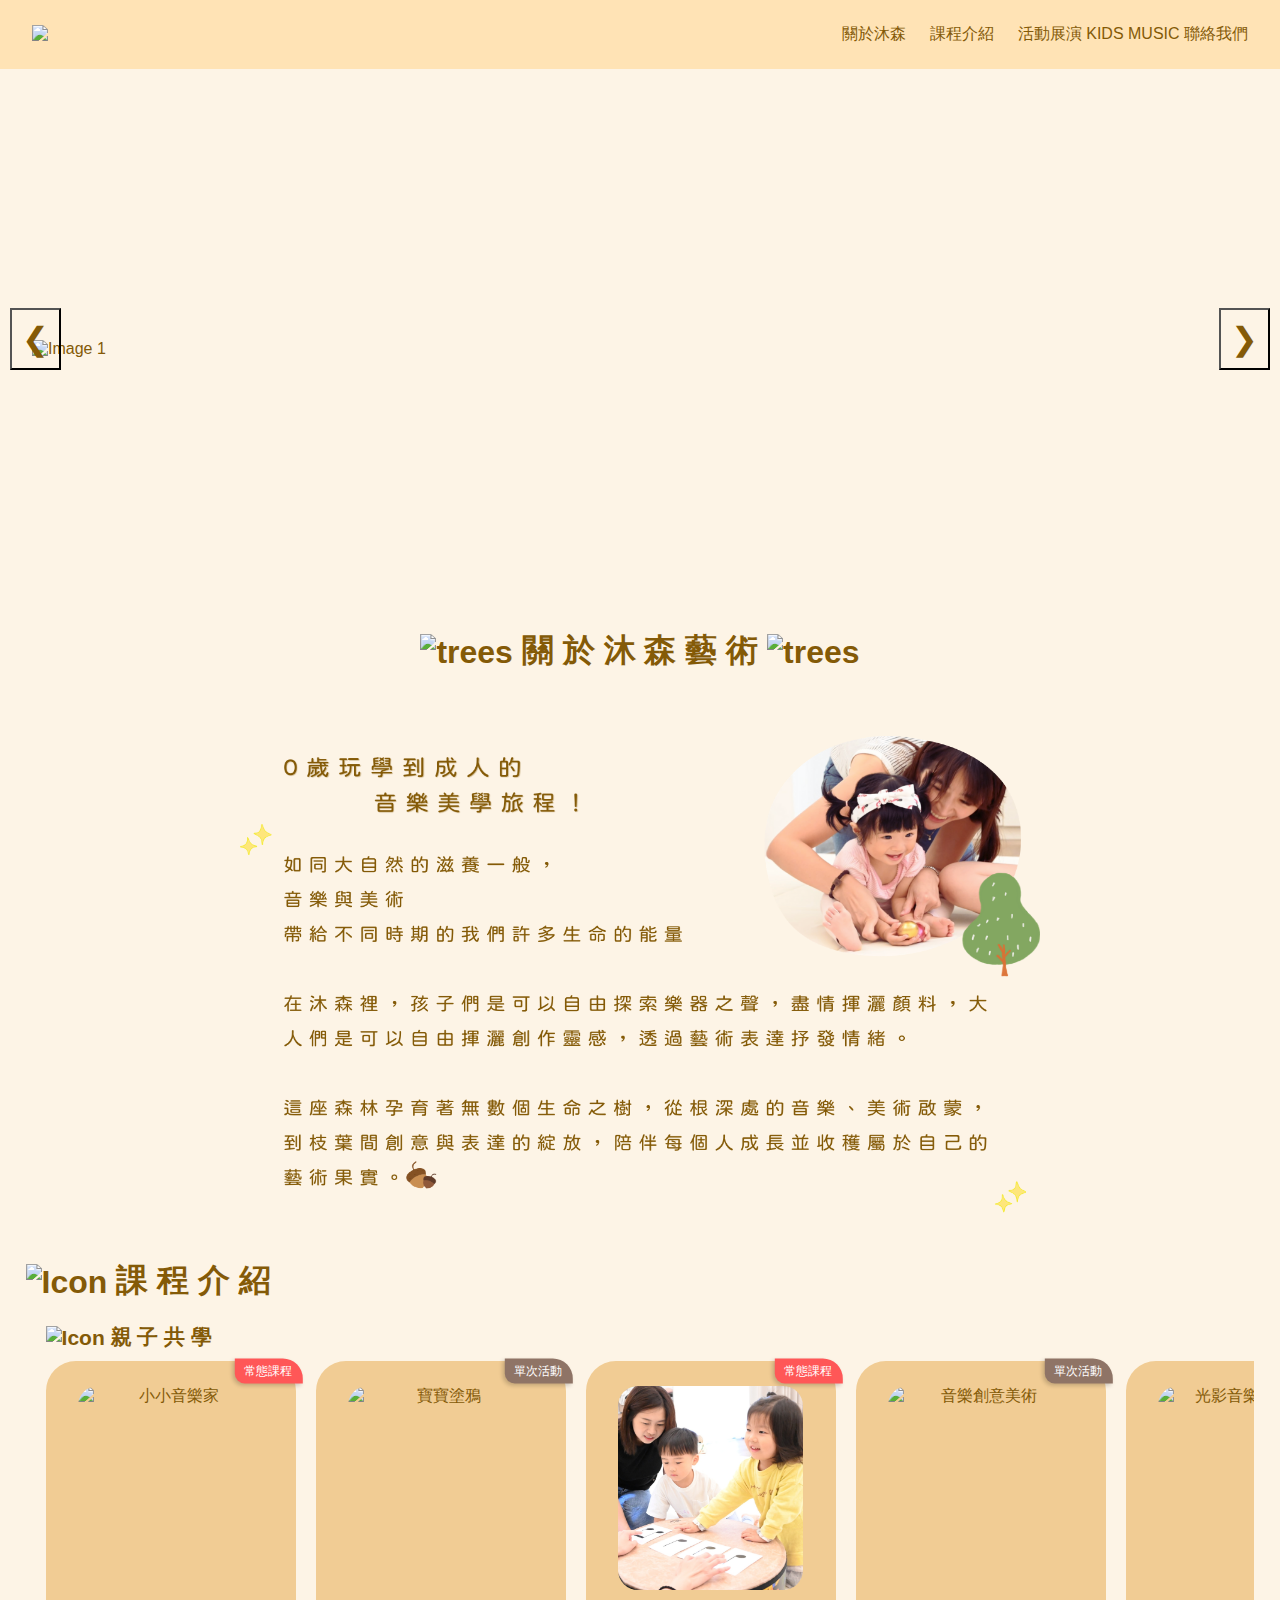
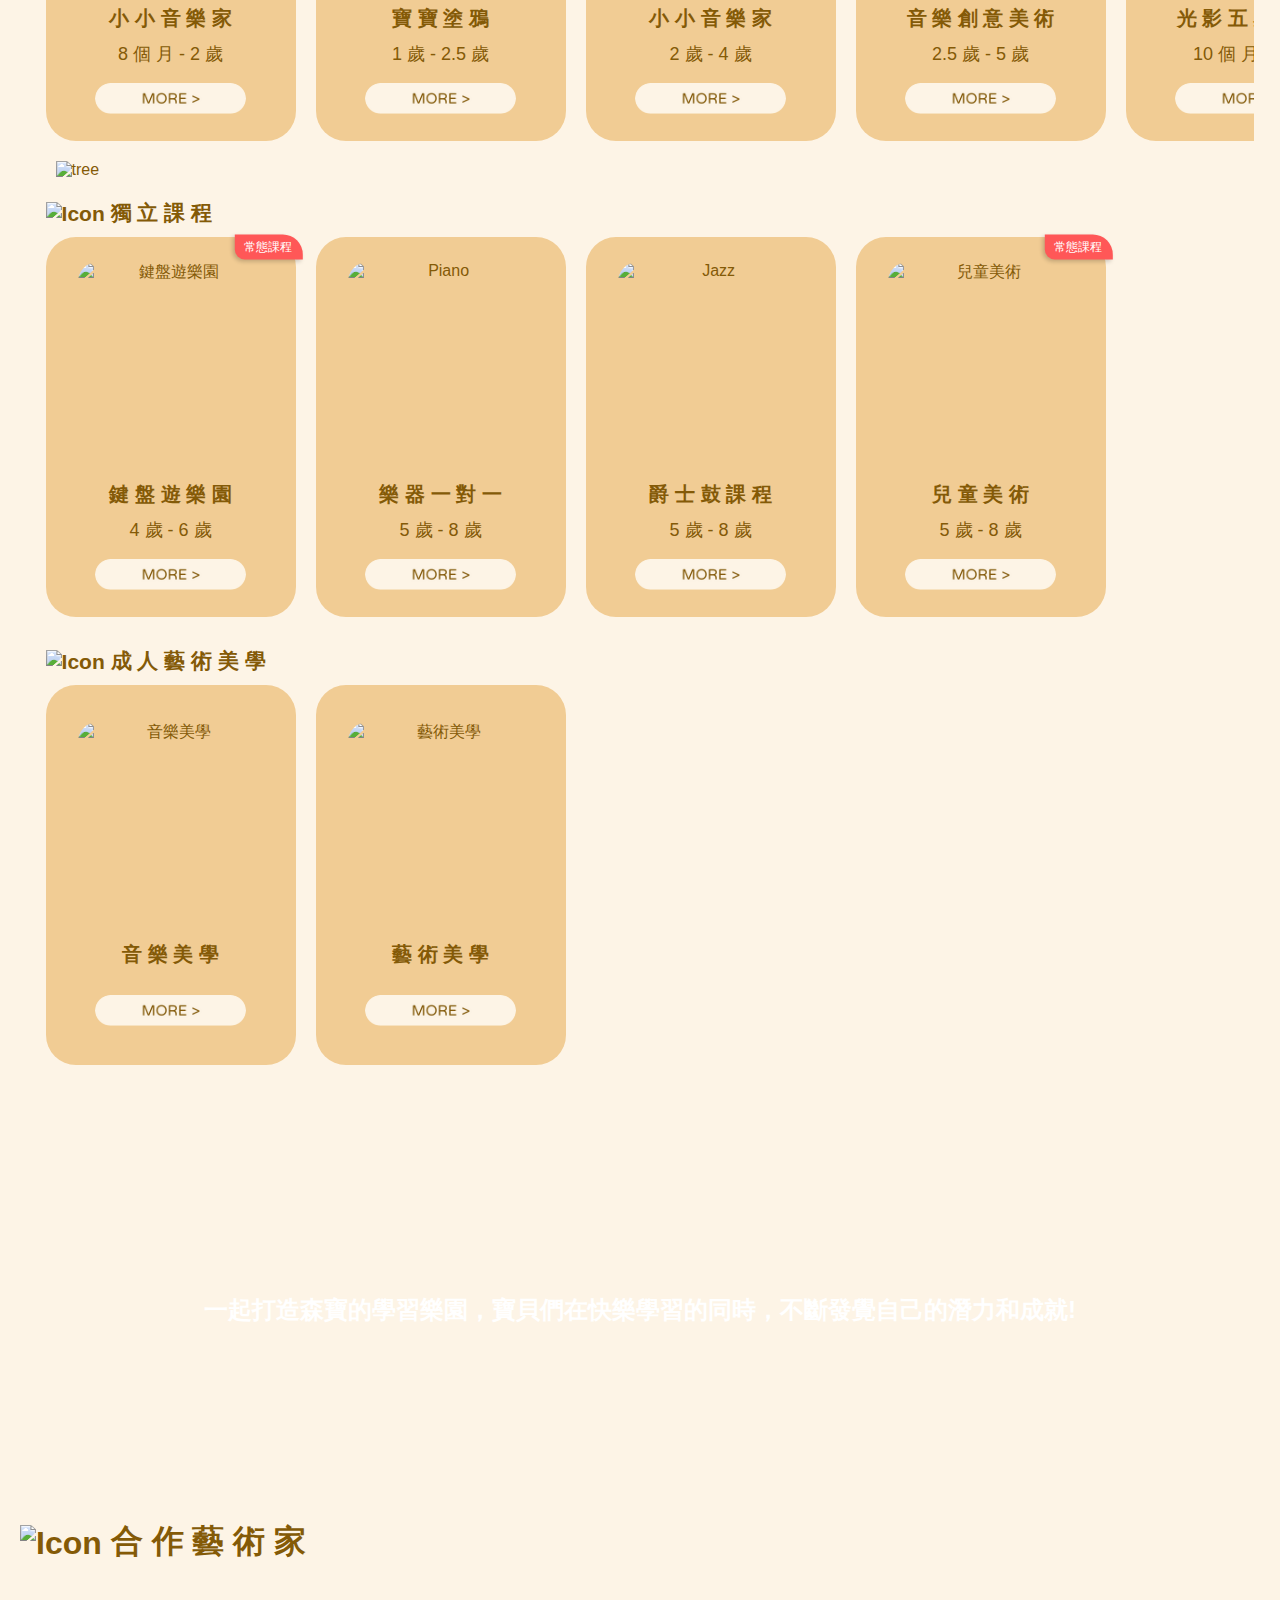
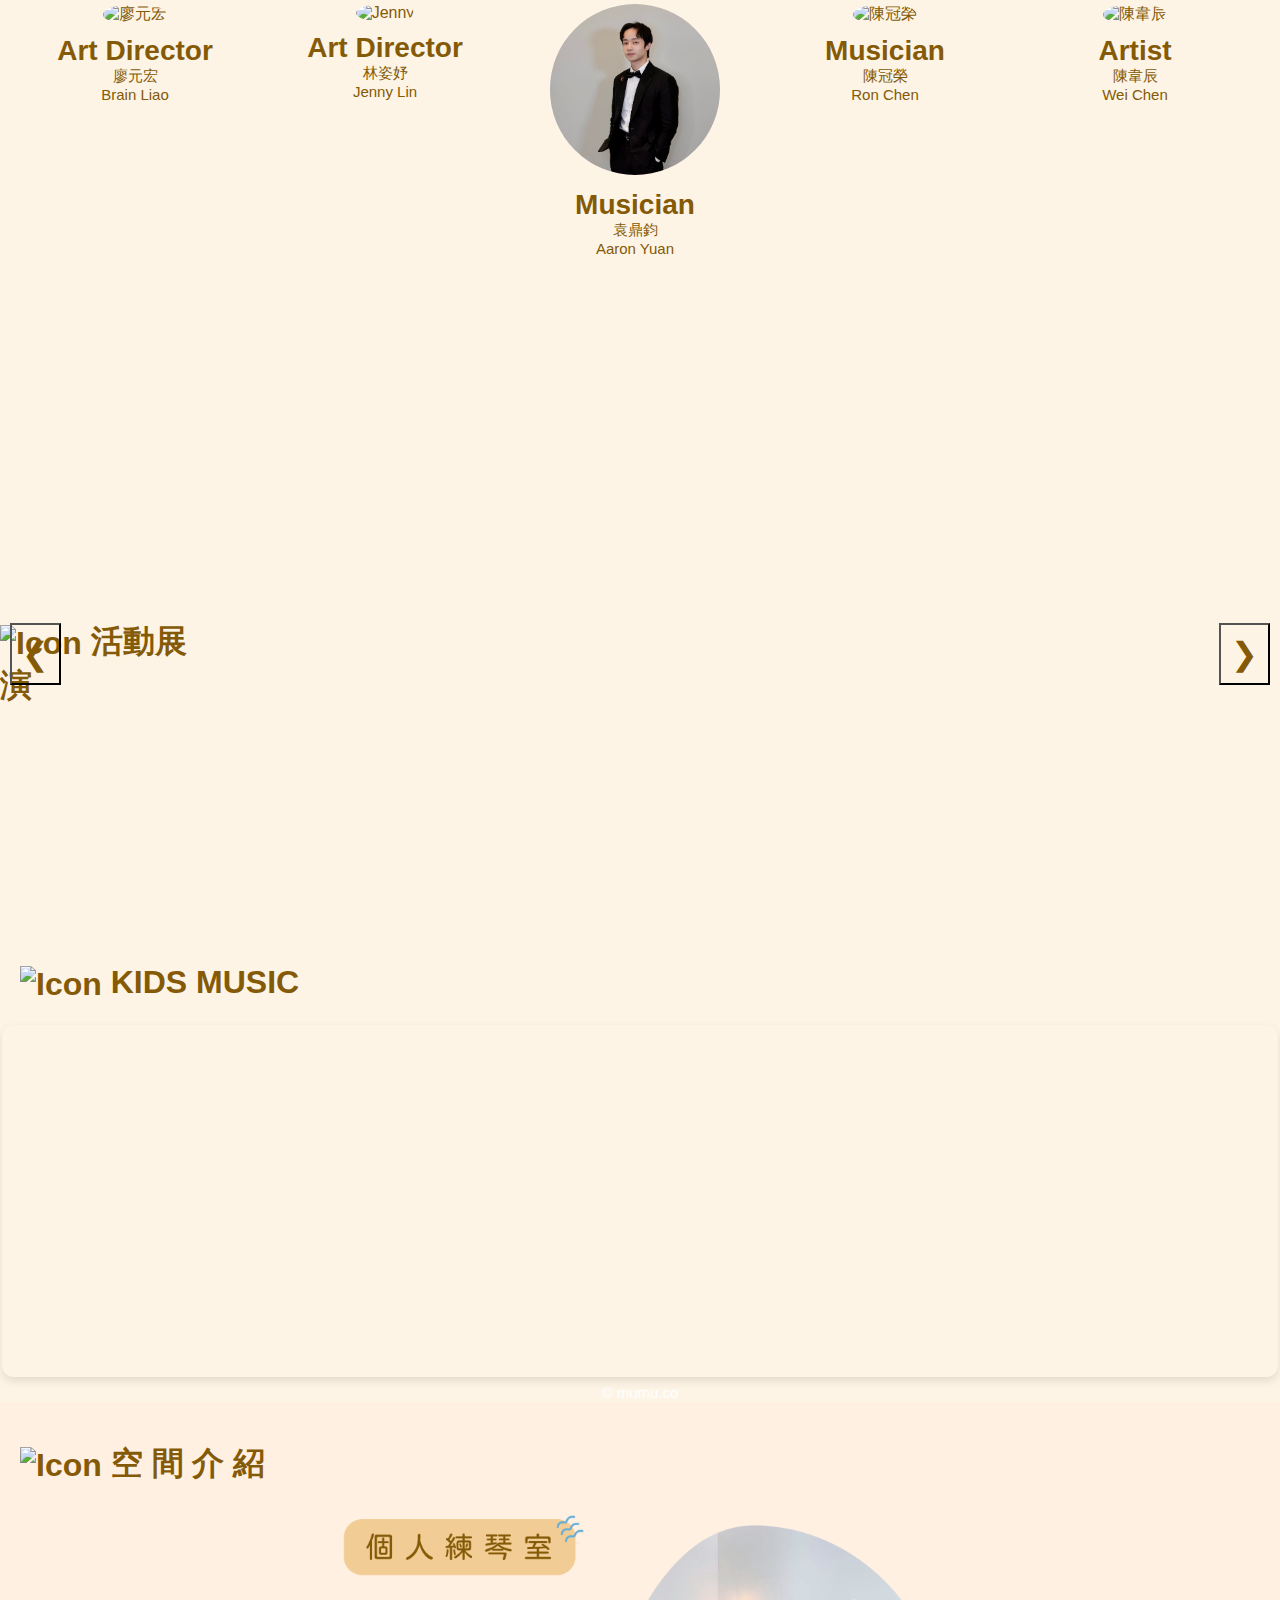
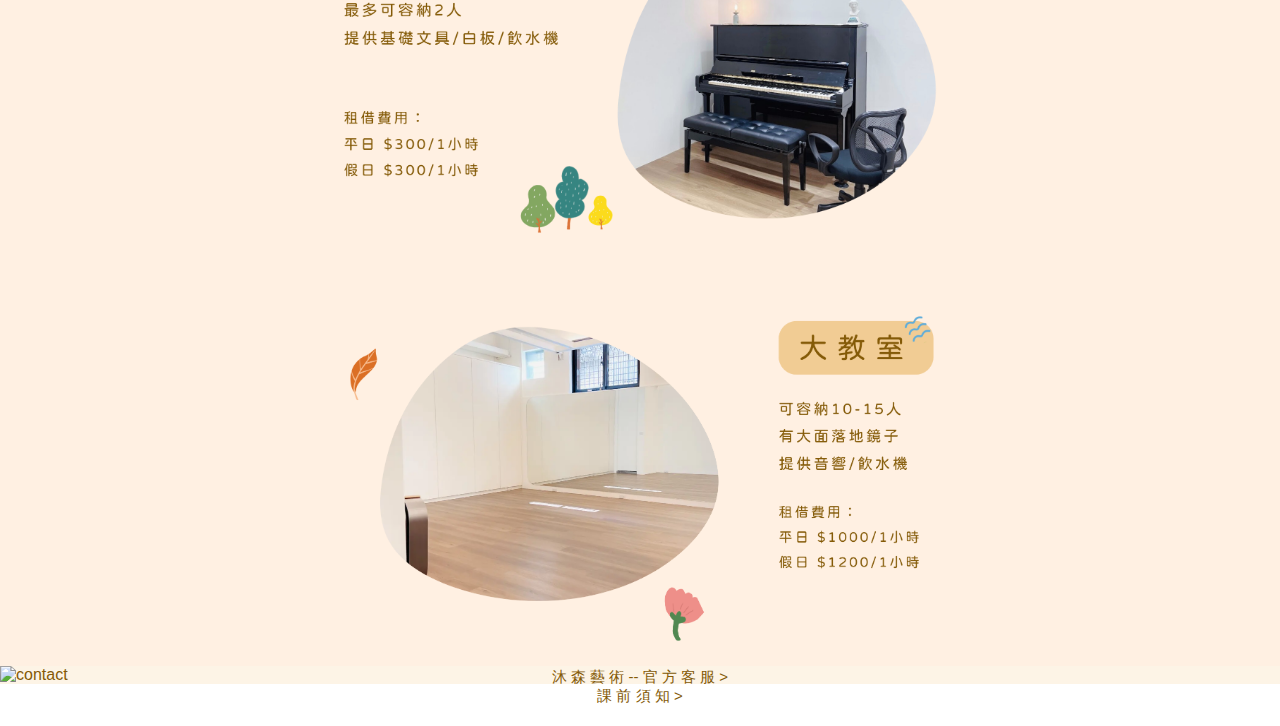
==== commit 15a9b7df: "自動提交更新" ====
--- a/index.html
+++ b/index.html
@@ -367,18 +367,61 @@
                 </div>
             </div>
             <div class="teacher-card">
-                <img src="/image/Teachers/陳韋辰.png" alt="陳韋辰" class="teacher-avatar">
+                <img src="/image/Teachers/陳韋辰.png" alt="陳韋辰" class="teacher-avatar" onclick="openPopup('popup5')">
                 <h2>Artist</h2>
                 <p>陳韋辰</p>
                 <p>Wei Chen</p>
+                
+                <div id="popup5" class="popup">
+                    <div class="popup-content">
+                        <span class="close" onclick="closePopup('popup5')">&times;</span>
+                        <h2>陳韋辰</h2>
+                        <h3>Wei Chen</h3>
+                        <h5>｜專業領域｜</h5>
+                        <p>升學班</p>
+                        <p>成人繪畫、DIY自由畫</p>
+                        <p>國內外作品集</p>
+                        <h5>｜媒材藝術課程｜</h5>
+                        <p>素描、水彩、粉彩、油畫、壓克力</p>
+                        <h5>｜經歷｜</h5>
+                        <p>台北柏思畫室 教師</p>
+                        <p>權倫國際藝術 教師</p>
+                        <h5>〈展覽〉</h5>
+                        <p>●2021『其實有時候只想哇啊啊啊啊地倒在地上哭』北藝大美術系第36屆畢業展
+                        <p>●2020『找不到替代文字』第33屆台北藝術大學美術系展
+                        <p>●2019『拾彩計畫 秋季』 北藝大南北畫廊   
+                        <p>●2019『大字漂向西北』八里大洲造船廠
+                        <p>●2019『行』水彩個展
+                            
+                        <h5>〈得獎經歷〉</h5>
+                        <p>●2016台北市政府林家花園寫生比賽第一名
+                        <p>●2016水漾寫生比賽第一名
+                        <p>●2019新世紀淺力畫展 特優
+                        <p>●2019台北市寫生華陽獎 優選
+                        <p> ●2019 台北市光華盃寫生比賽 優選
+                    </div>
+                </div>
             </div>
             <div class="teacher-card">
-                <img src="/image/Teachers/歐老師.png" alt="歐雅婷" class="teacher-avatar">
+                <img src="/image/Teachers/歐老師.png" alt="歐雅婷" class="teacher-avatar" onclick="openPopup('popup6')">
                 <h2>Musician</h2>
                 <p>歐雅婷</p>
                 <p>Michelle Ou</p>
-            </div>
-
+
+                <div id="popup6" class="popup">
+                    <div class="popup-content">
+                        <span class="close" onclick="closePopup('popup6')">&times;</span>
+                        <h2>歐雅婷</h2>
+                        <h3> Michelle Ou</h3>
+                        <h5>｜專業領域｜</h5>
+                        <p>幼兒鋼琴 </p>
+                        <p>兒童鋼琴</p>
+                        <p>成人鋼琴</p>
+                        <p>樂理、聽奏、視奏、鍵盤和聲</p>
+                        <h5>｜經歷｜</h5>
+                        <p>● 畢業於東吳大學音樂系 主修鋼琴</p>
+                        <p>●2019年起擔任維也納音樂檢定台北區鋼琴組評審</p>
+            </div>
     </section>
 
 <!-- 活動展演 -->
@@ -387,12 +430,32 @@
             <img src="/image/Normal/沐森藝術logo-04.png" alt="Icon" style="width: 24px; height: 24px; vertical-align: middle;">
             活動展演
         </h1>
-        <div class="slider-container">
-            <div class="slides-wrapper"></div> <!-- 照片动态插入这里 -->
-            <button class="prev">❮</button>
-            <button class="next">❯</button>
-            <div class="dots-container"></div>
-        </div>
+            <div class="image-slider">
+                <div class="slide">
+                    <img src="/image/Home/1.png" alt="Image 1">
+                </div>
+                <div class="slide">
+                    <img src="/image/Home/2.png" alt="Image 2">
+                </div>
+                <div class="slide">
+                    <img src="/image/Home/3.png" alt="Image 3">
+                </div>
+                <div class="slide">
+                    <img src="/image/Home/4.png" alt="Image 4">
+                </div>
+                <div class="slide">
+                    <img src="/image/Home/5.png" alt="Image 5">
+                </div>
+                <div class="slide">
+                    <img src="/image/Home/6.png" alt="Image 6">
+                </div>
+                <div class="slide">
+                    <img src="/image/Home/7.png" alt="Image 7">
+                </div>
+            </div>
+            <!-- 左右箭頭 -->
+            <button class="prev" id="prevBtn">&#10094;</button>
+            <button class="next" id="nextBtn">&#10095;</button>
     </section>
 
 <!-- music -->
--- a/index.css
+++ b/index.css
@@ -58,8 +58,10 @@
     align-items: center;
     padding: 1rem 2rem;
     background-color: #ffe3b5; /* 可根據需要調整 */
-    position: relative;
+    position: sticky;
     z-index: 1000;
+    top: 0;
+    width: 100%;
 }
 
 /* Logo 樣式 */
@@ -98,7 +100,7 @@
 .dropdown-content {
     display: none;
     position: absolute;
-    background-color: #fff;
+    background-color: #fff0e2;
     min-width: 200px;
     box-shadow: 0 8px 16px rgba(0,0,0,0.1);
     z-index: 1;
@@ -256,10 +258,25 @@
     /* 移除電腦版的懸停效果 */
     .nav a:hover {
         transform: none;
+        background-color: #fff0e2;
+    }
+
+    .nav a::before {
+        content: "";
+        display: inline-block;
+        width: 16px;
+        height: 16px;
+        background-image: url('/image/Normal/Greeny.svg'); /* 使用你的圖標 */
+        background-size: contain;
+        background-repeat: no-repeat;
+        margin-right: 8px;
+        background-color: #fff0e2;
     }
     
     .nav a:hover::before {
-        display: none;
+        display: inline-block;
+        background-color: #fff0e2;
+        
     }
     
     /* 手機版點擊效果 */
@@ -603,6 +620,18 @@
     }
 }
 
+/*campaign*/
+#campaign {
+    position: relative;
+    width: 100%;
+    height: 60vh; /* 設置區段高度為視窗高度 */
+    overflow: hidden; /* 隱藏超出範圍的內容 */
+    display: flex; /* 啟用 Flexbox */
+    align-items: center; /* 垂直置中 */
+    justify-content: center; /* 水平置中 */
+    background-color: #FDF4E6 /* 設定背景顏色為黑色，避免空白顯示 */
+}
+
 /* Music Playlist*/
 #music {
     background: #FDF4E6;
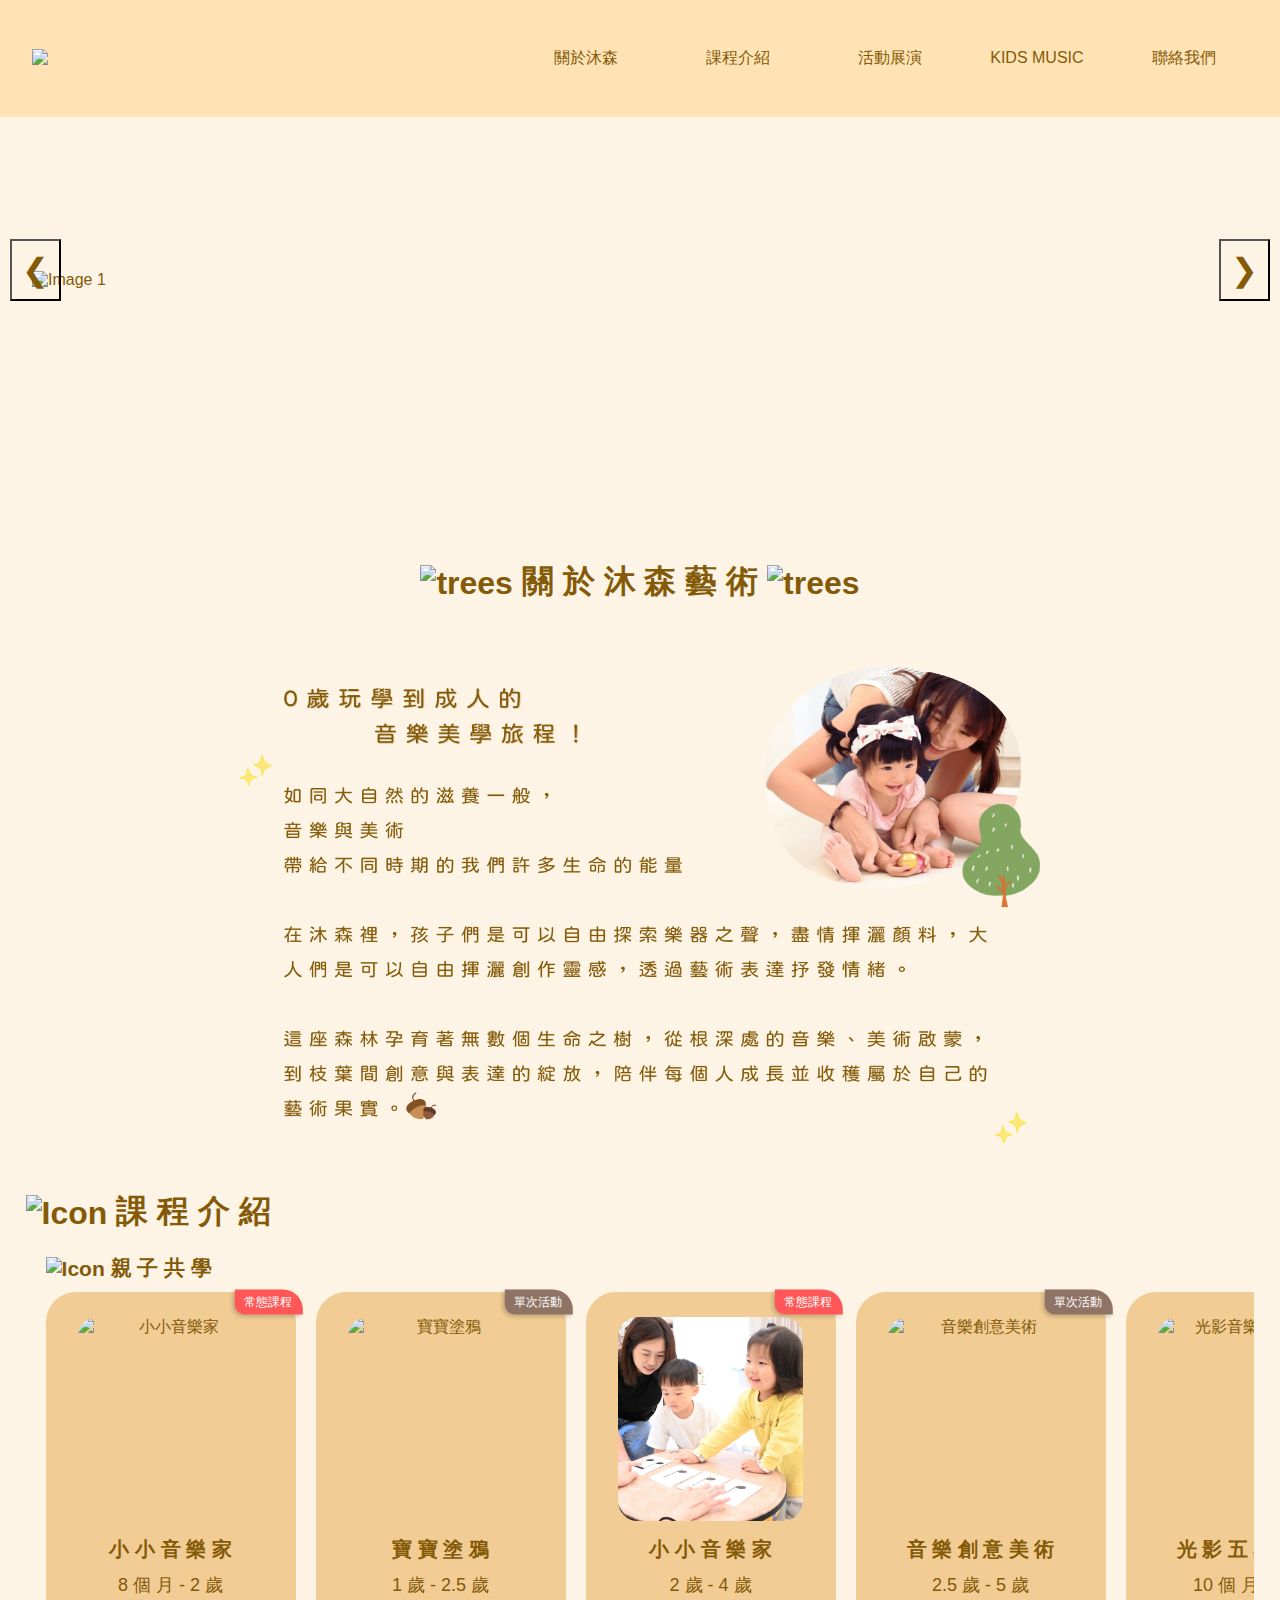
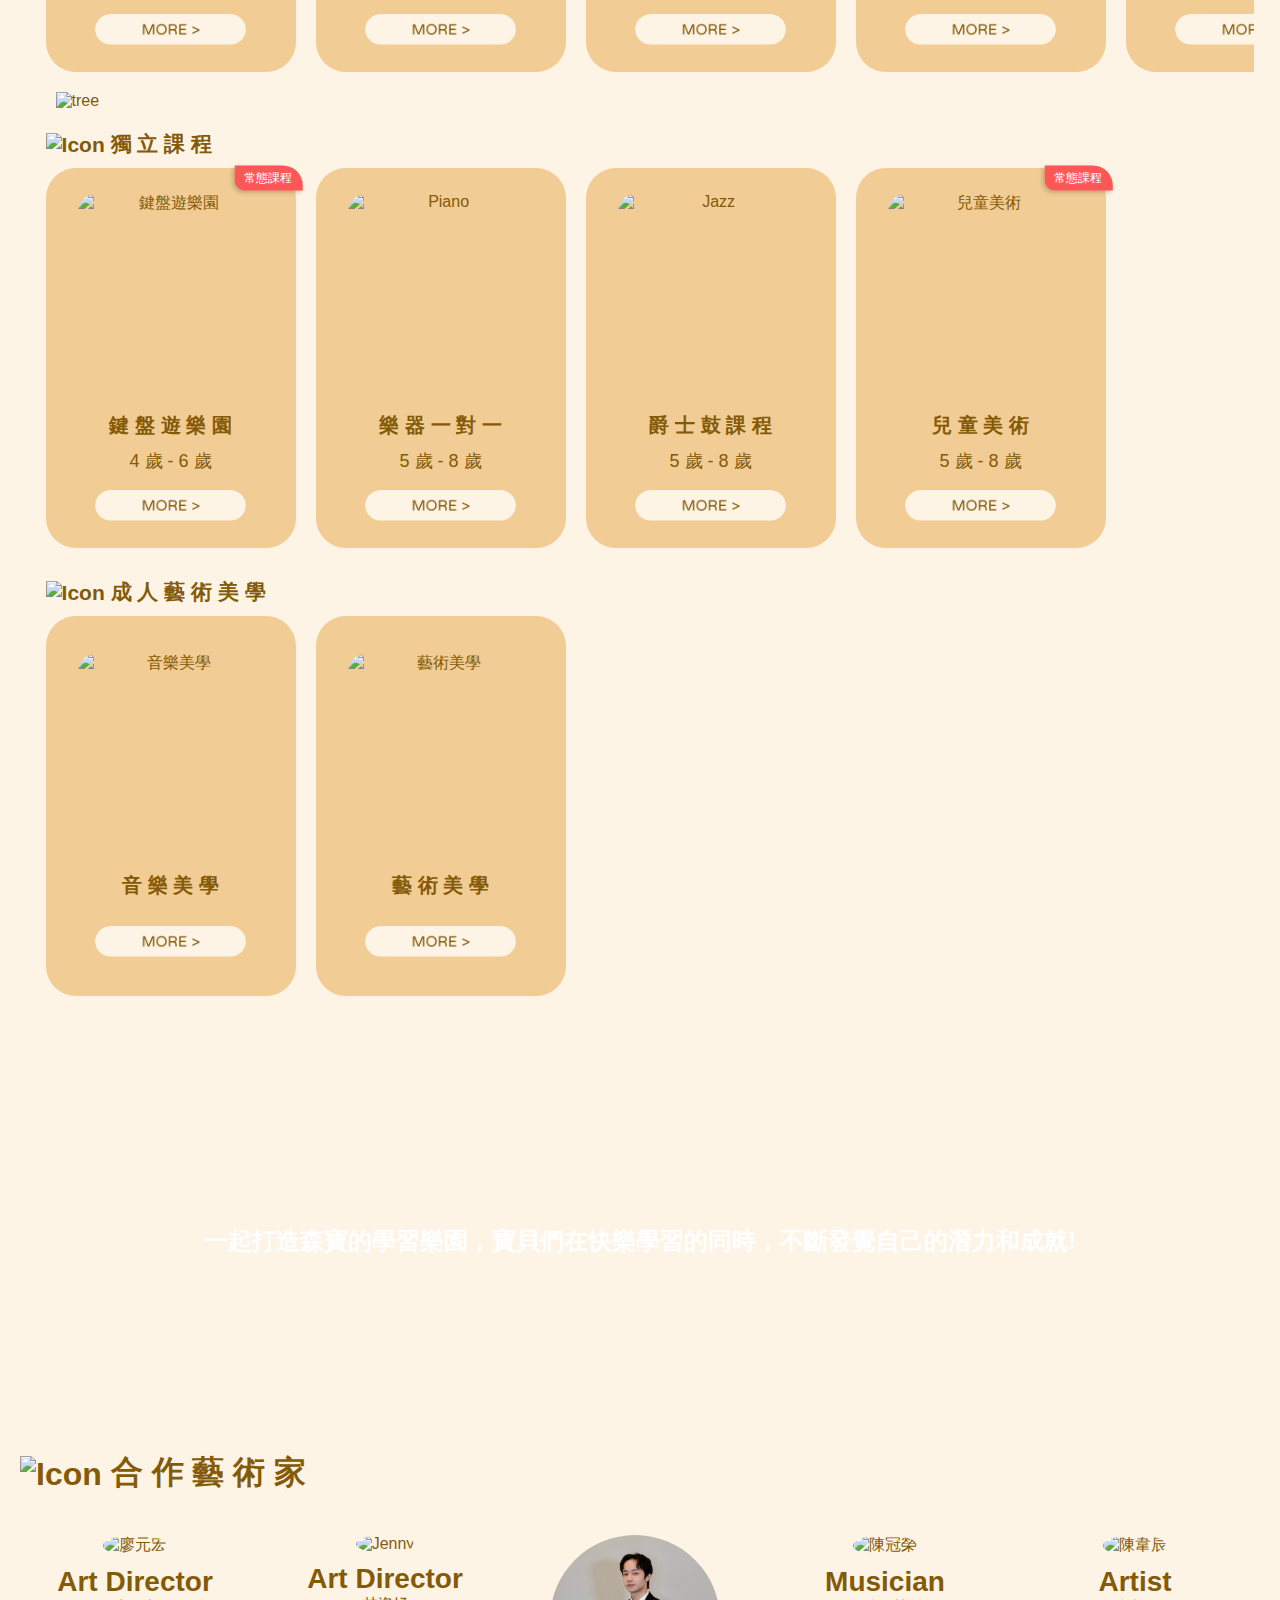
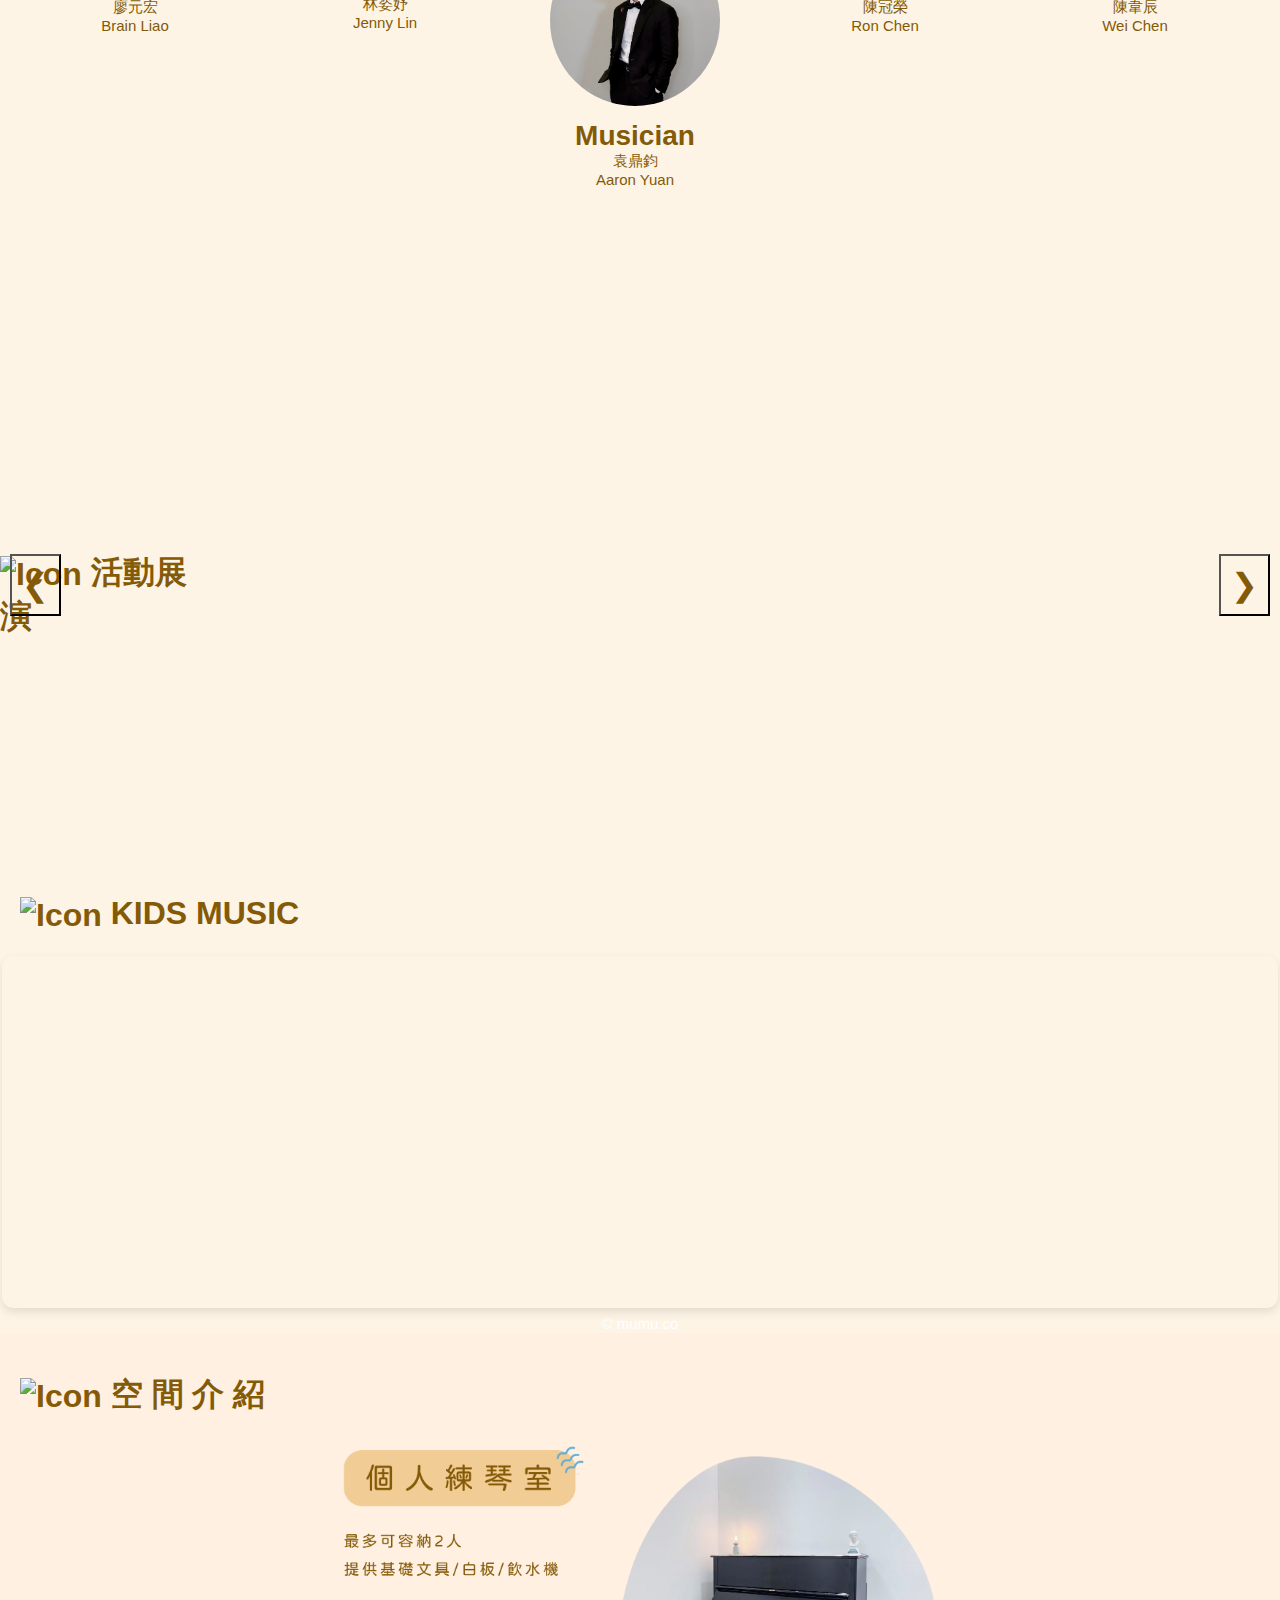
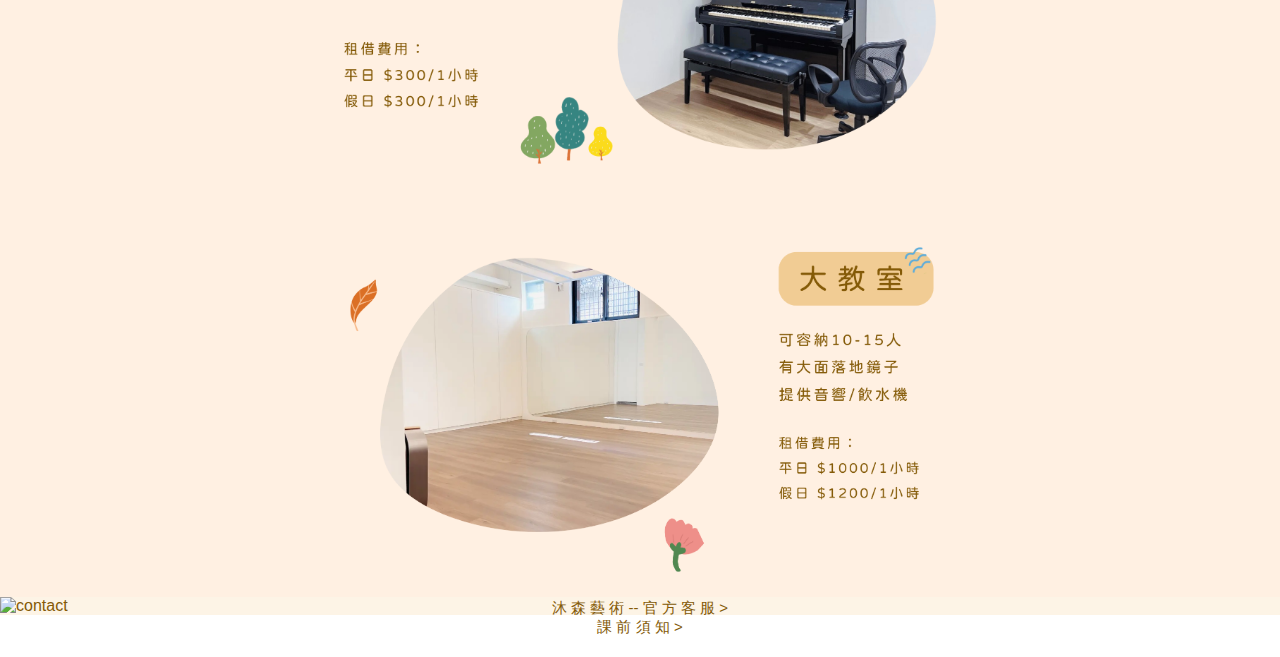
==== commit 9a1c45b4: "自動提交更新" ====
--- a/index.html
+++ b/index.html
@@ -432,25 +432,34 @@
         </h1>
             <div class="image-slider">
                 <div class="slide">
-                    <img src="/image/Home/1.png" alt="Image 1">
-                </div>
-                <div class="slide">
-                    <img src="/image/Home/2.png" alt="Image 2">
-                </div>
-                <div class="slide">
-                    <img src="/image/Home/3.png" alt="Image 3">
-                </div>
-                <div class="slide">
-                    <img src="/image/Home/4.png" alt="Image 4">
-                </div>
-                <div class="slide">
-                    <img src="/image/Home/5.png" alt="Image 5">
-                </div>
-                <div class="slide">
-                    <img src="/image/Home/6.png" alt="Image 6">
-                </div>
-                <div class="slide">
-                    <img src="/image/Home/7.png" alt="Image 7">
+                    <img src="/image/campaign/7.jpg" alt="Image 7">
+                </div>
+                <div class="slide">
+                    <img src="/image/campaign/1.jpg" alt="Image 1">
+                </div>
+                <div class="slide">
+                    <img src="/image/campaign/2.jpg" alt="Image 2">
+                </div>
+                <div class="slide">
+                    <img src="/image/campaign/3.jpg" alt="Image 3">
+                </div>
+                <div class="slide">
+                    <img src="/image/campaign/4.jpg" alt="Image 4">
+                </div>
+                <div class="slide">
+                    <img src="/image/campaign/5.jpg" alt="Image 5">
+                </div>
+                <div class="slide">
+                    <img src="/image/campaign/6.jpg" alt="Image 6">
+                </div>
+                <div class="slide">
+                    <img src="/image/campaign/8.jpg" alt="Image 8">
+                </div>
+                <div class="slide">
+                    <img src="/image/campaign/9.jpg" alt="Image 9">
+                </div>
+                <div class="slide">
+                    <img src="/image/campaign/10.jpg" alt="Image 10">
                 </div>
             </div>
             <!-- 左右箭頭 -->
--- a/index.css
+++ b/index.css
@@ -58,9 +58,10 @@
     align-items: center;
     padding: 1rem 2rem;
     background-color: #ffe3b5; /* 可根據需要調整 */
-    position: sticky;
+    position: fixed;
     z-index: 1000;
     top: 0;
+    left: 0;
     width: 100%;
 }
 
@@ -95,6 +96,14 @@
 .dropdown {
     position: relative;
 }
+
+/* 確保所有 dropdown 裡的 a 間距一致 */
+.dropdown a {
+    padding: 2rem; /* 這裡的 2rem 可以調整 */
+    display: inline-block; /* 確保 padding 有效 */
+    white-space: nowrap;
+}
+
 
 /* 下拉內容 (隱藏狀態) */
 .dropdown-content {
@@ -191,10 +200,15 @@
 
     .nav.active {
     display: flex;
+    background-color: #fff0e2;
     }
     
     .dropdown {
         width: 100%;
+    }
+
+    .dropdown a {
+        display: block; /* 確保 padding 有效 */
     }
     
     .dropdown-content {
@@ -258,7 +272,6 @@
     /* 移除電腦版的懸停效果 */
     .nav a:hover {
         transform: none;
-        background-color: #fff0e2;
     }
 
     .nav a::before {
@@ -270,7 +283,6 @@
         background-size: contain;
         background-repeat: no-repeat;
         margin-right: 8px;
-        background-color: #fff0e2;
     }
     
     .nav a:hover::before {
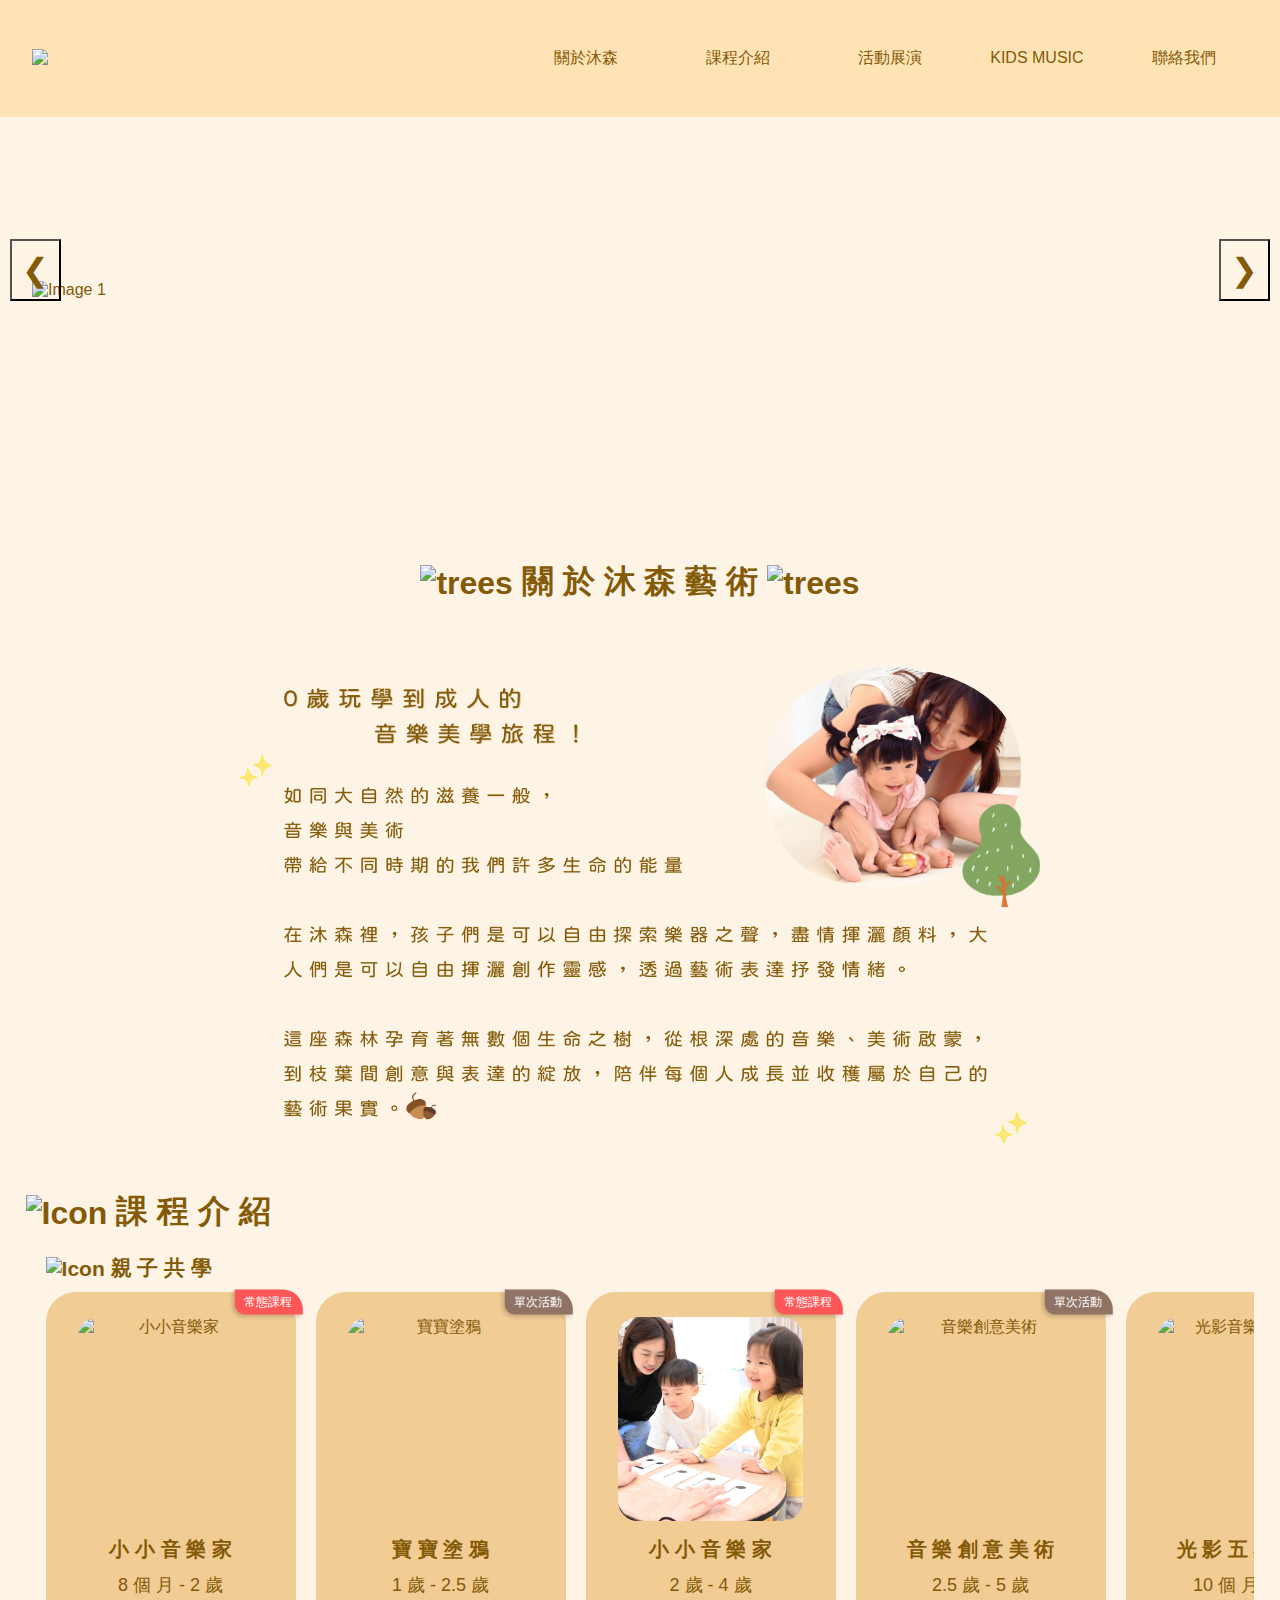
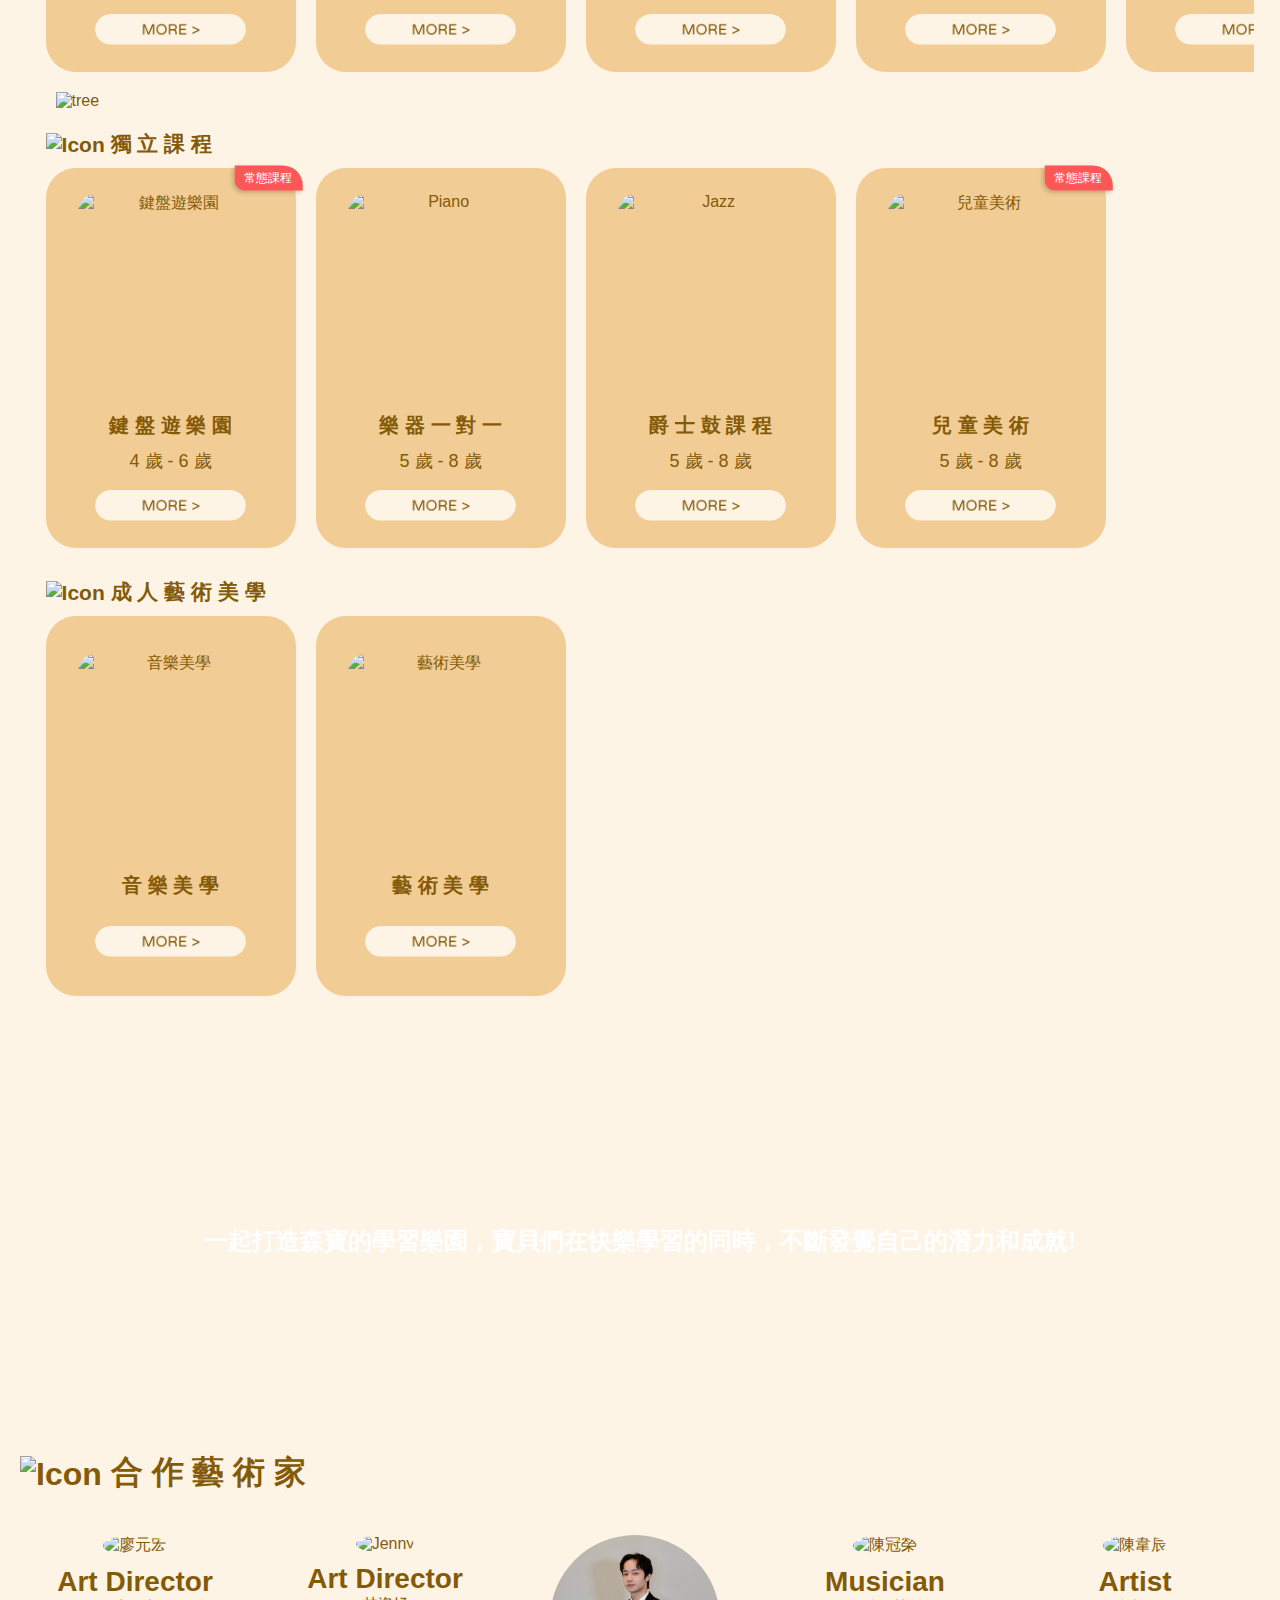
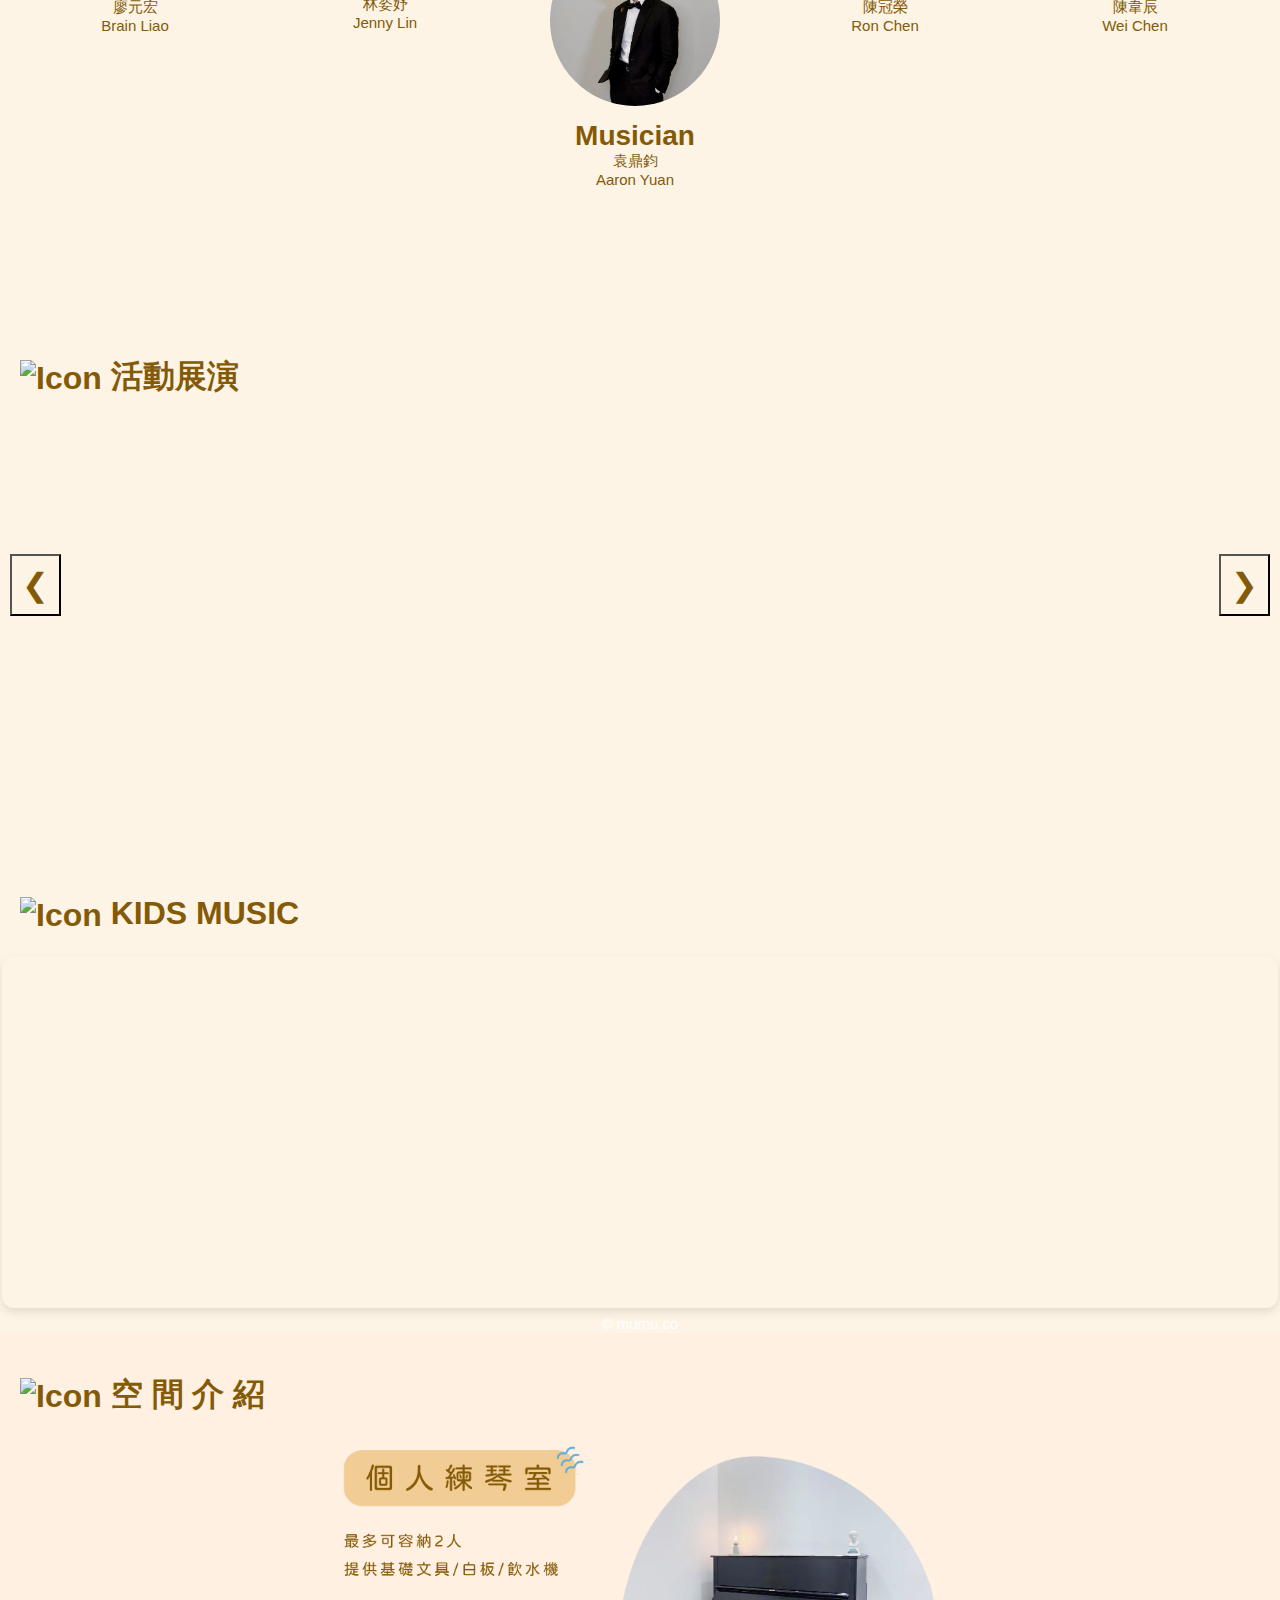
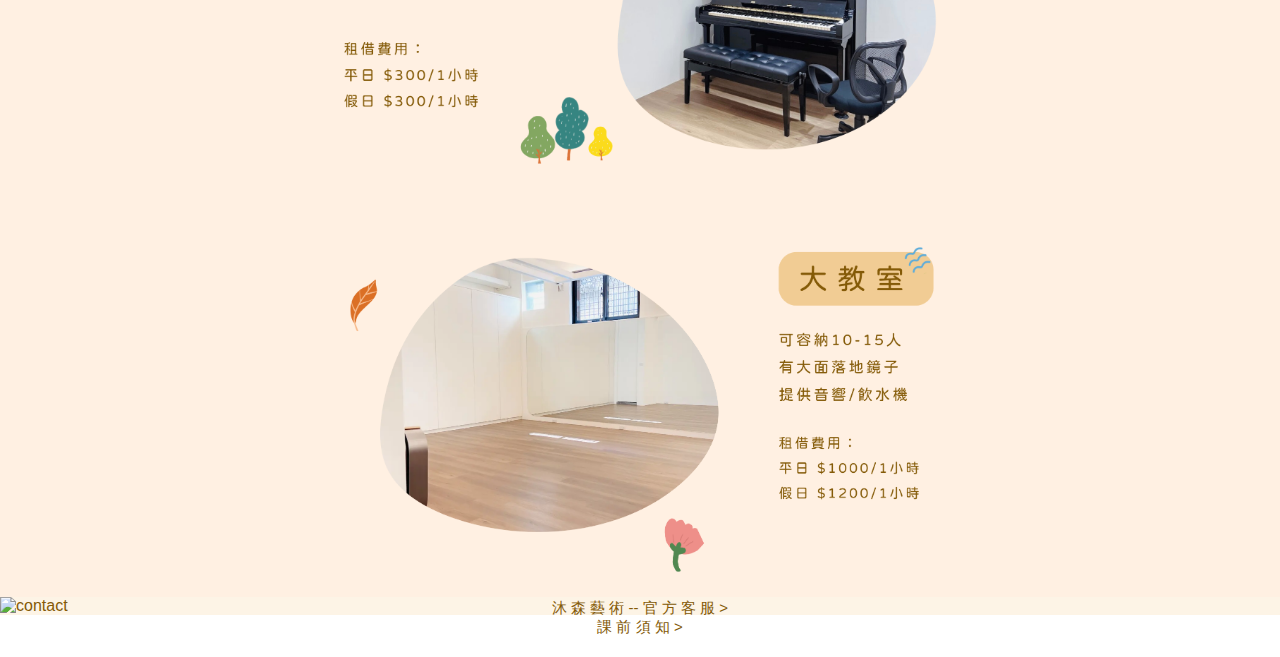
==== commit 73fb85ab: "自動提交更新" ====
--- a/index.html
+++ b/index.html
@@ -34,7 +34,7 @@
                 <div class="dropdown">
                     <a href="#services" class="dropdown-toggle">課程介紹</a>
                     <div class="dropdown-content">
-                        <a href="#new">最新課表</a>
+                        <a href="monthly.html">最新課表</a>
                         <a href="#group">親子共學</a>
                         <a href="#personal">獨立課程</a>
                         <a href="#adult">成人藝術美學</a>
@@ -90,6 +90,7 @@
     </h1>
     <div class="about-container">
         <img src="/image/about/about us.png" alt="關於我們">
+    </div>
 </section>
 
 <section id="services">
@@ -110,7 +111,7 @@
                 <h3>小 小 音 樂 家</h3>
                 <p>8 個 月 - 2 歲</p>
                 <div class="morebottom">
-                    <a href="詳細課程介紹.html#littlemucision">
+                    <a href="littlemucision.html#8m">
                         <img src="/image/Bottom/More.png" alt="More">
                     </a>
                 </div>
@@ -121,7 +122,7 @@
                 <h3>寶 寶 塗 鴉</h3>
                 <p>1 歲 - 2.5 歲</p>
                 <div class="morebottom">
-                    <a href="/詳細課程介紹.html#babyart">
+                    <a href="/detail.html#babyart">
                         <img src="/image/Bottom/More.png" alt="More">
                     </a>
                 </div>
@@ -132,7 +133,7 @@
                 <h3>小 小 音 樂 家</h3>
                 <p>2 歲 - 4 歲</p>
                 <div class="morebottom">
-                    <a href="詳細課程介紹.html#littlemucision">
+                    <a href="littlemucision.html#2y">
                         <img src="/image/Bottom/More.png" alt="More">
                     </a>
                 </div>
@@ -143,7 +144,7 @@
                 <h3>音 樂 創 意 美 術</h3>
                 <p>2.5 歲 - 5 歲</p>
                 <div class="morebottom">
-                    <a href="詳細課程介紹.html#creativity">
+                    <a href="detail.html#creativity">
                         <img src="/image/Bottom/More.png" alt="More">
                     </a>
                 </div>
@@ -154,7 +155,7 @@
                 <h3>光 影 五 感 派 對</h3>
                 <p>10 個 月 - 5 歲</p>
                 <div class="morebottom">
-                    <a href="詳細課程介紹.html#lightart">
+                    <a href="detail.html#lightart">
                         <img src="/image/Bottom/More.png" alt="More">
                     </a>
                 </div>
@@ -176,7 +177,7 @@
                 <h3>鍵 盤 遊 樂 園</h3>
                 <p>4 歲 - 6 歲</p>
                 <div class="morebottom">
-                    <a href="詳細課程介紹.html#keyboard">
+                    <a href="detail.html#keyboard">
                         <img src="/image/Bottom/More.png" alt="More">
                     </a>
                 </div>
@@ -186,7 +187,7 @@
                 <h3>樂 器 一 對 一</h3>
                 <p>5 歲 - 8 歲</p>
                     <div class="morebottom">
-                        <a href="詳細課程介紹.html#oneonone">
+                        <a href="detail.html#oneonone">
                             <img src="/image/Bottom/More.png" alt="More">
                         </a>
                     </div>
@@ -196,7 +197,7 @@
                     <h3>爵 士 鼓 課 程</h3>
                     <p>5 歲 - 8 歲</p>
                     <div class="morebottom">
-                        <a href="詳細課程介紹.html#oneonone">
+                        <a href="detail.html#oneonone">
                             <img src="/image/Bottom/More.png" alt="More">
                         </a>
                     </div>
@@ -207,7 +208,7 @@
                     <h3>兒 童 美 術</h3>
                     <p>5 歲 - 8 歲</p>
                     <div class="morebottom">
-                        <a href="詳細課程介紹.html#kidsart">
+                        <a href="detail.html#kidsart">
                             <img src="/image/Bottom/More.png" alt="More">
                         </a>
                     </div>
@@ -226,7 +227,7 @@
                 <h3>音 樂 美 學</h3>
                 <p></p>
                 <div class="morebottom">
-                    <a href="/詳細課程介紹.html#musiceadult">
+                    <a href="detail.html#musicadult">
                         <img src="/image/Bottom/More.png" alt="More">
                     </a>
                 </div>
@@ -236,7 +237,7 @@
                 <h3>藝 術 美 學</h3>
                 <p></p>
                     <div class="morebottom">
-                        <a href="/詳細課程介紹.html#artadult">
+                        <a href="detail.html#artadult">
                             <img src="/image/Bottom/More.png" alt="More">
                         </a>
                     </div>
--- a/index.css
+++ b/index.css
@@ -19,10 +19,6 @@
 body {
     font-family: "Myjf", sans-serif;
     color: #845A07;
-}
-
-* {
-    box-sizing: border-box;
 }
 
 main {
@@ -639,9 +635,25 @@
     height: 60vh; /* 設置區段高度為視窗高度 */
     overflow: hidden; /* 隱藏超出範圍的內容 */
     display: flex; /* 啟用 Flexbox */
-    align-items: center; /* 垂直置中 */
-    justify-content: center; /* 水平置中 */
-    background-color: #FDF4E6 /* 設定背景顏色為黑色，避免空白顯示 */
+    flex-direction: column; /* 改為垂直排列 */
+    align-items: center; /* 水平置中 */
+    background-color: #FDF4E6; /* 設定背景顏色 */
+}
+
+
+#campaign h1 {
+    padding: 20px;
+    text-align: left; /* 確保文字居中 */
+    width: 100%; /* 讓標題佔滿寬度 */
+}
+    
+.image-slider {
+    margin-top: 20px; /* 給標題一些底部間距 */
+    width: 100%; /* 讓滑動區佔滿寬度 */
+    flex-grow: 1;
+    display: flex;
+    align-items: center; /* 讓 slider 內容垂直居中 */
+    justify-content: center; /* 讓 slider 內容水平居中 */
 }
 
 /* Music Playlist*/
